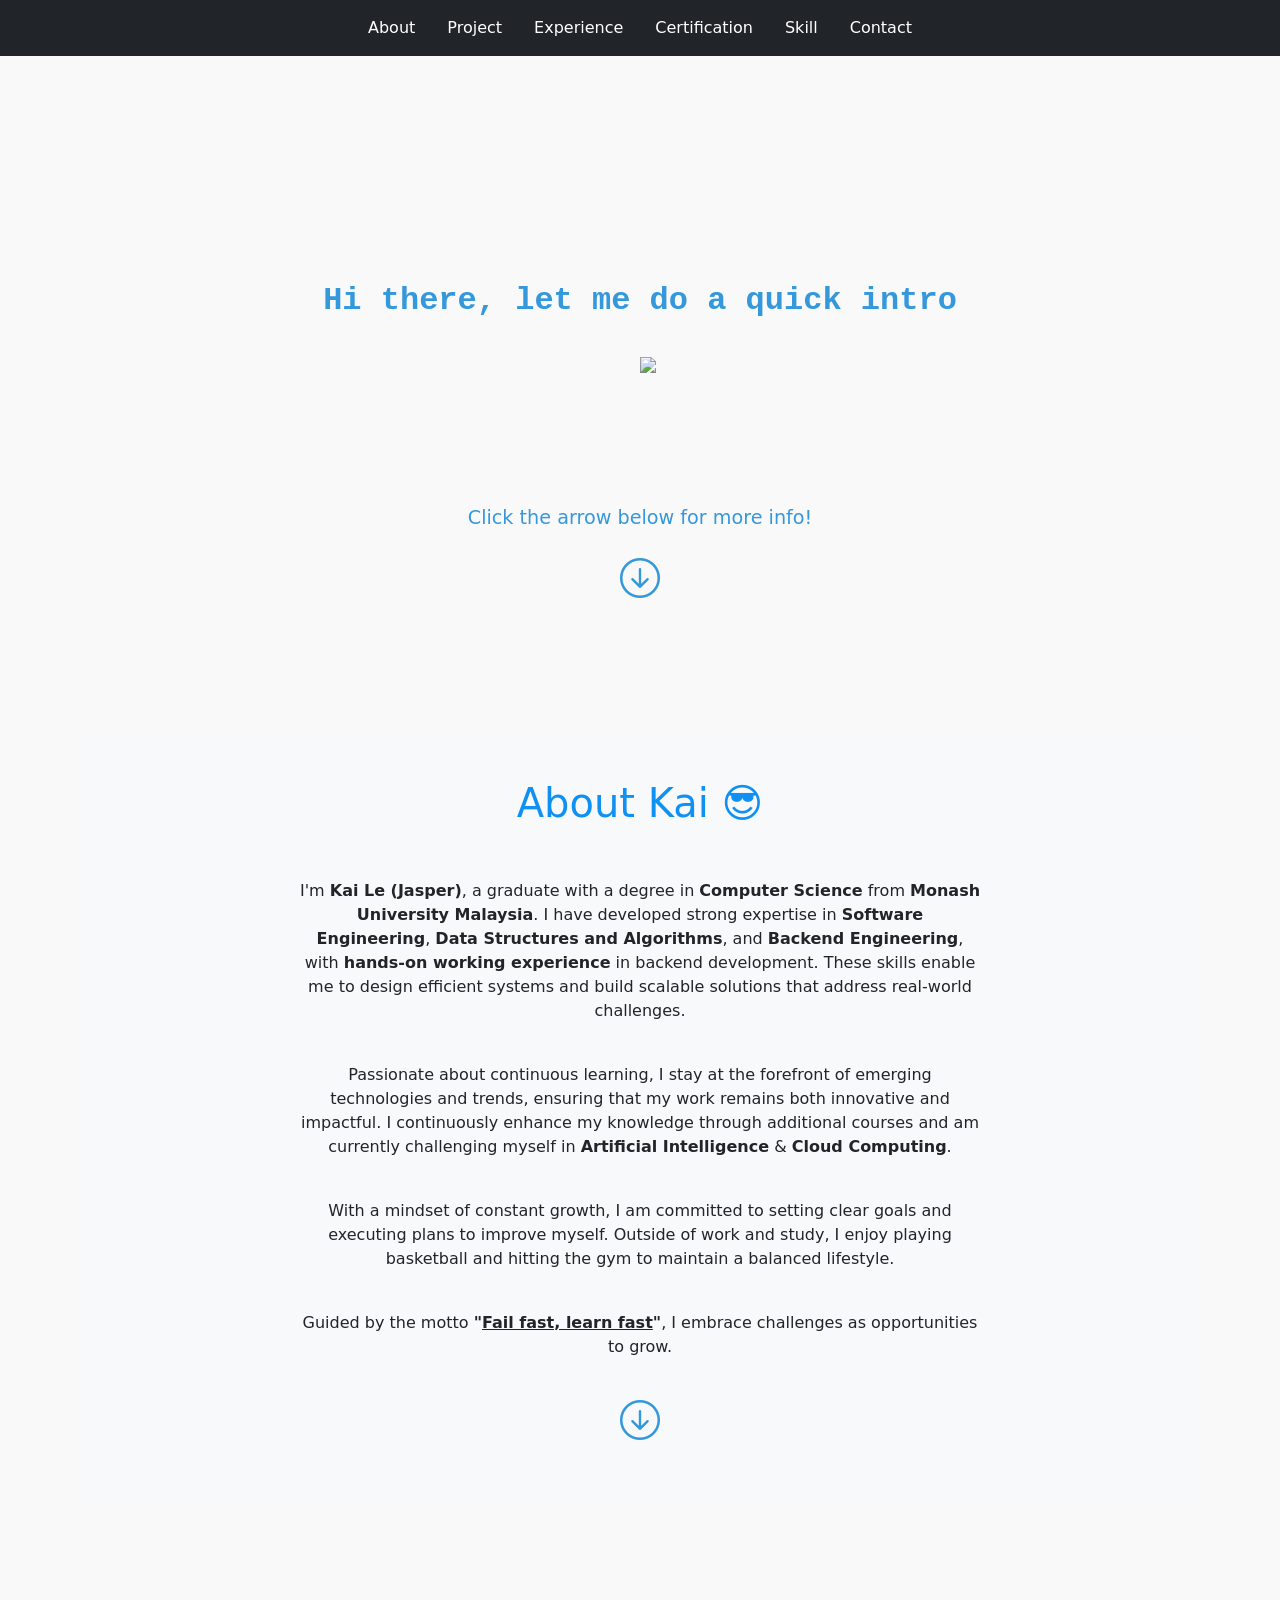
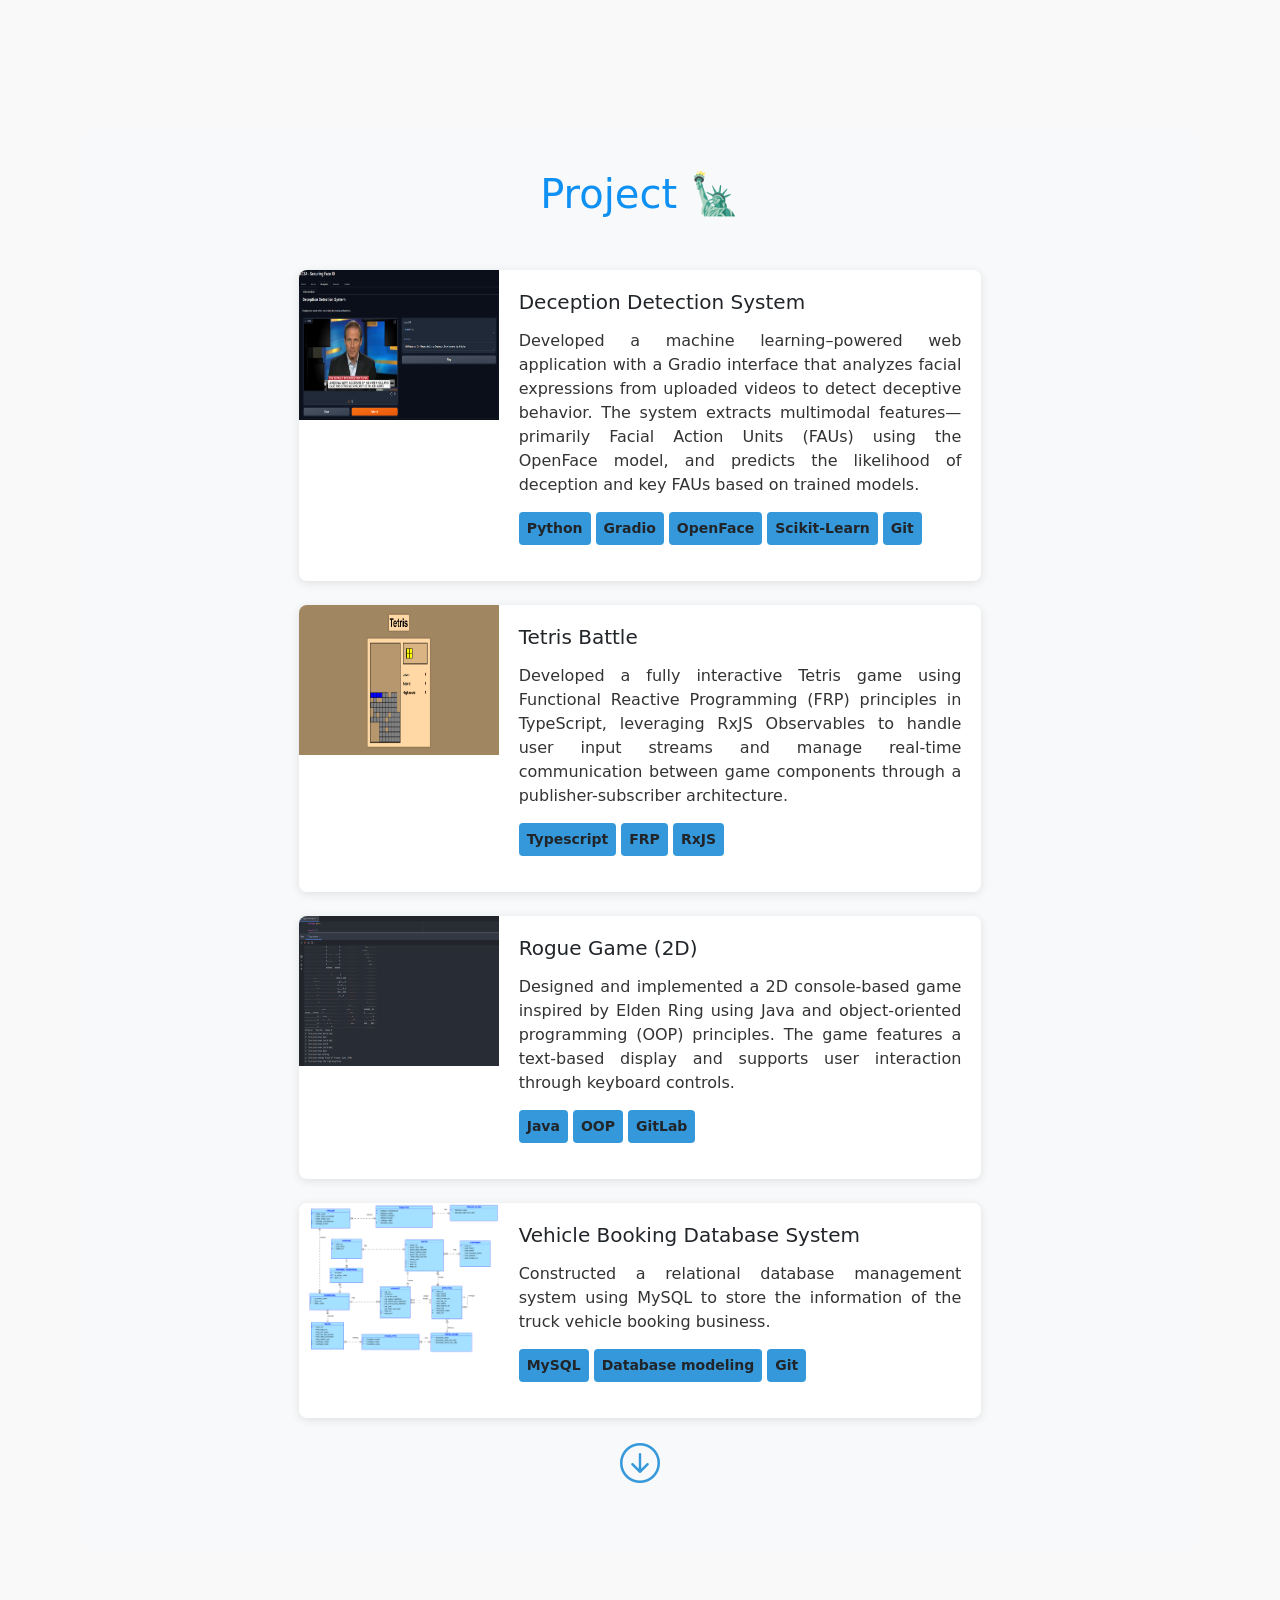
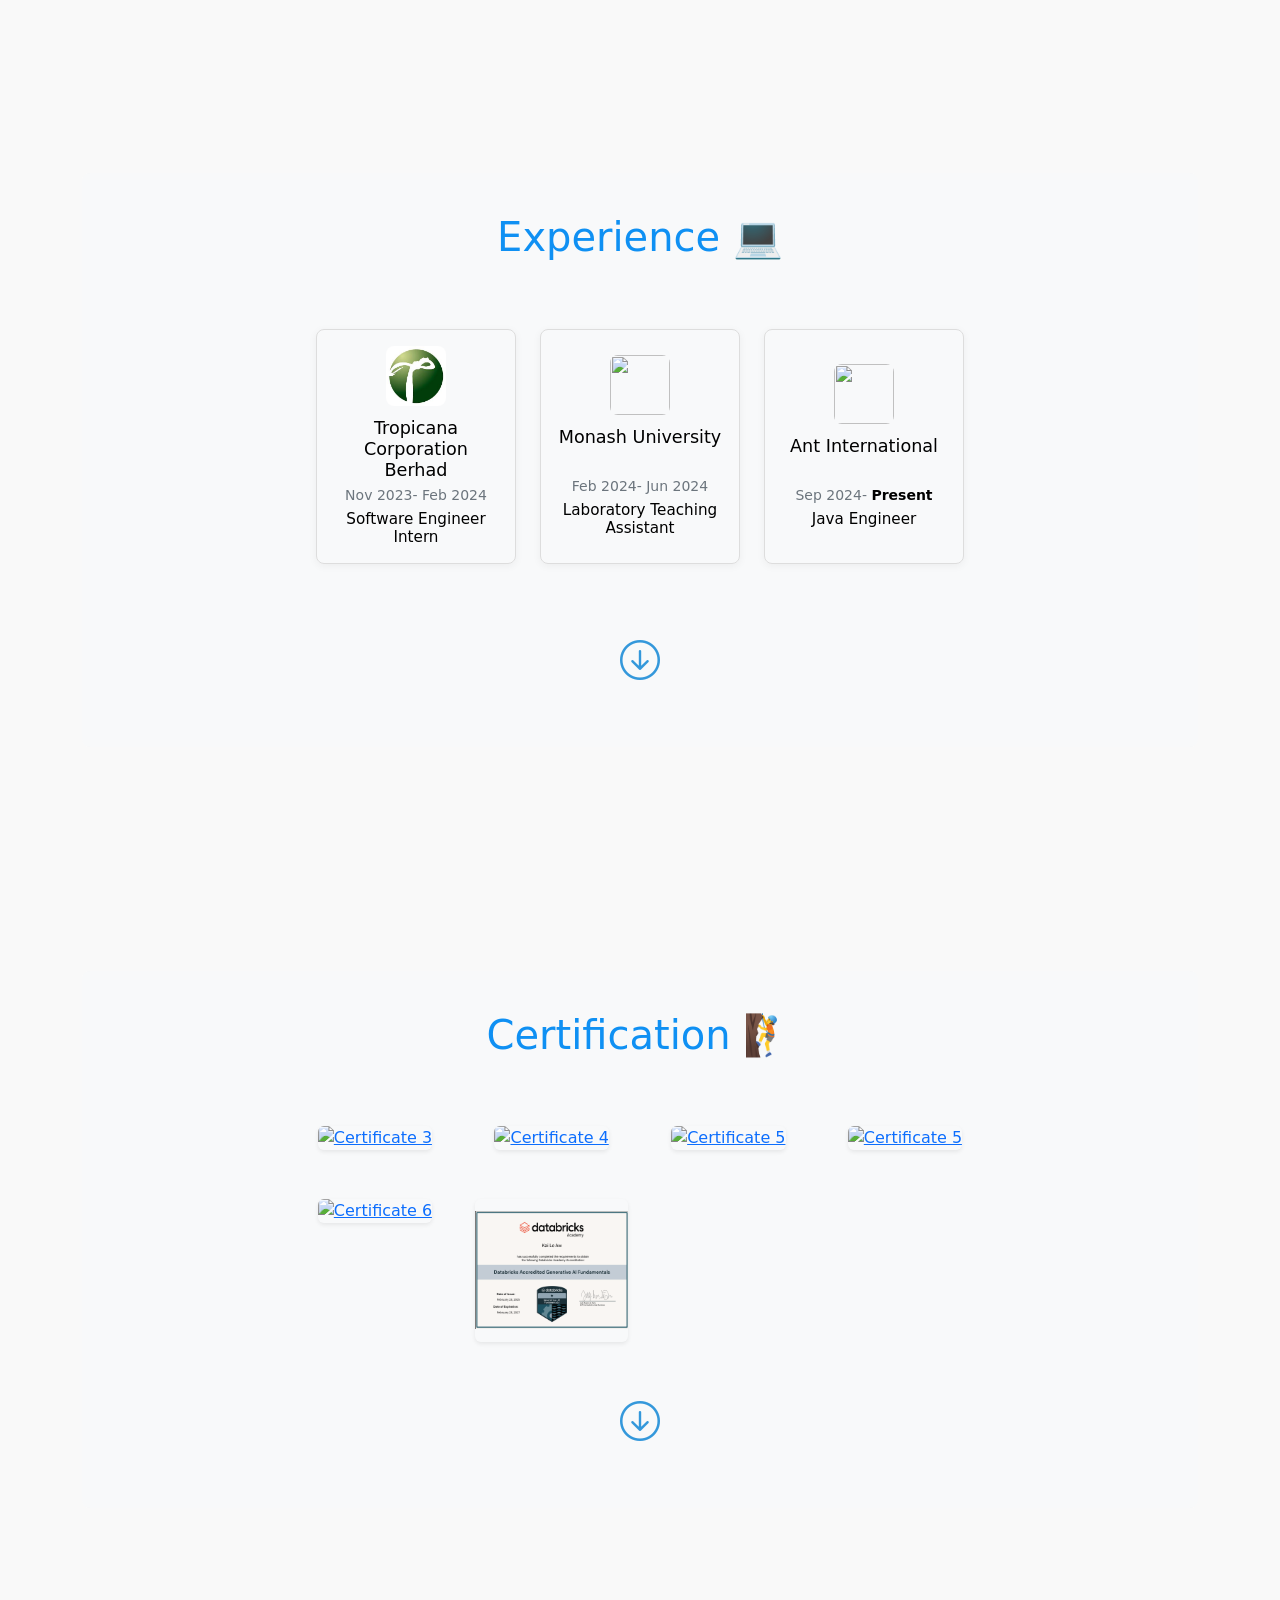
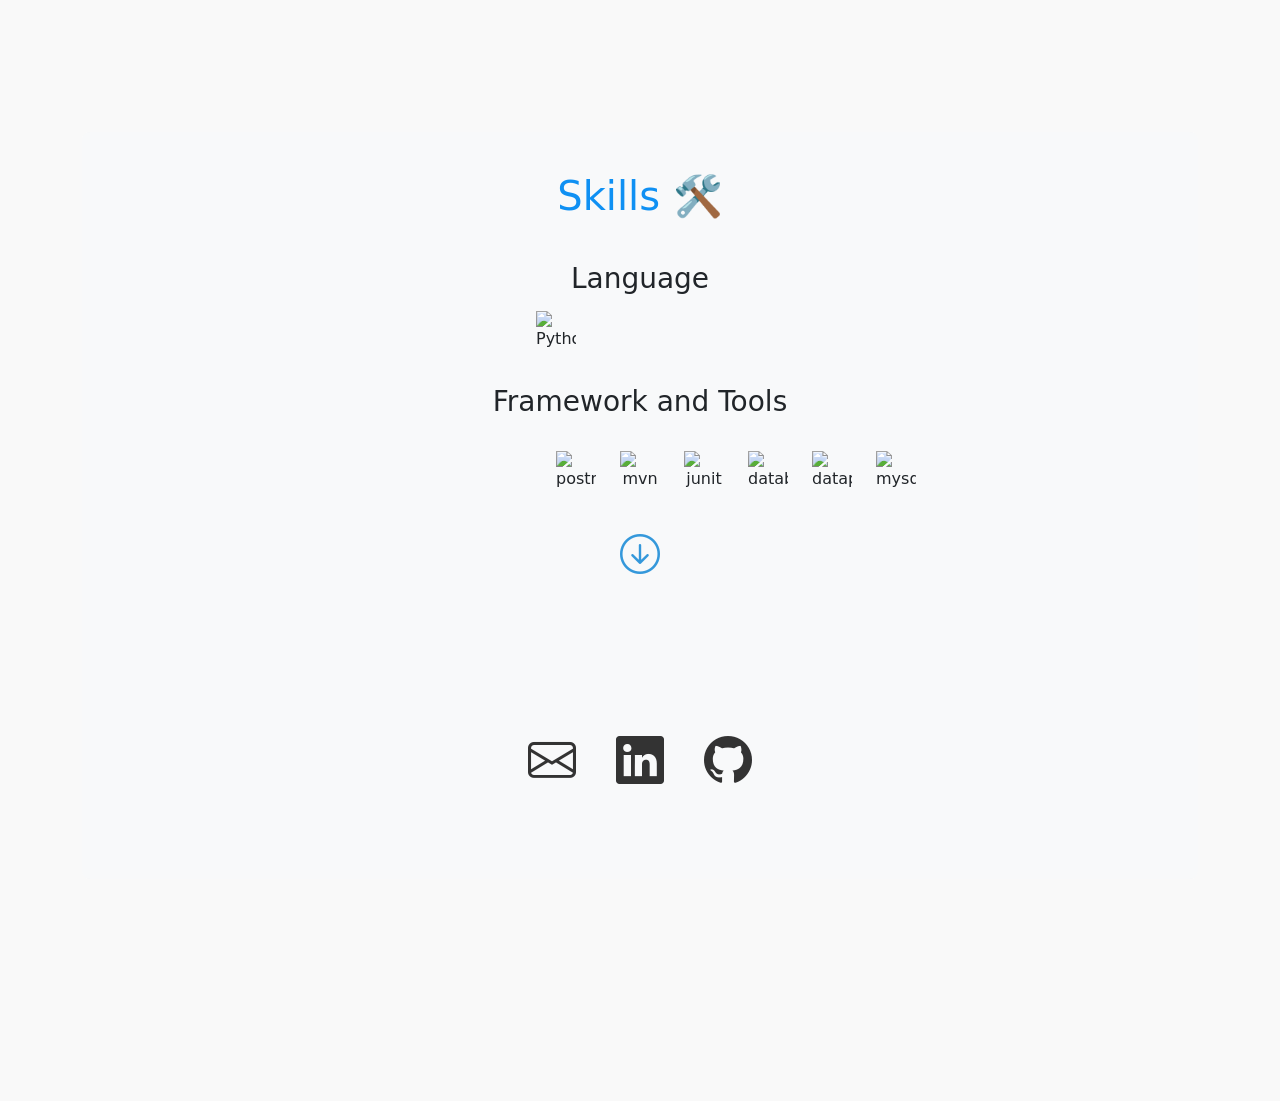
==== index.html @ 638b70dd "Update - align title" ====
<!DOCTYPE html>
<html lang="en">
  <head>
    <meta charset="utf-8" />
    <meta name="viewport" content="width=device-width, initial-scale=1.0">
    <title>kai-le-portfolio</title>
    <link rel="icon" href="favicon.png" type="image/x-icon">
    <link href="https://cdn.jsdelivr.net/npm/bootstrap@5.3.5/dist/css/bootstrap.min.css" rel="stylesheet" 
    integrity="sha384-SgOJa3DmI69IUzQ2PVdRZhwQ+dy64/BUtbMJw1MZ8t5HZApcHrRKUc4W0kG879m7" crossorigin="anonymous"/>
    <link href="styles.css" rel="stylesheet"/>
    <link href="https://cdn.jsdelivr.net/npm/bootstrap-icons/font/bootstrap-icons.css"rel="stylesheet"/>
    <script src="https://cdn.jsdelivr.net/npm/@popperjs/core@2.11.6/dist/umd/popper.min.js"></script>
    <script src="https://cdn.jsdelivr.net/npm/typed.js@2.0.12"></script>
    <script src="https://cdn.jsdelivr.net/npm/bootstrap@5.3.5/dist/js/bootstrap.bundle.min.js"
    integrity="sha384-k6d4wzSIapyDyv1kpU366/PK5hCdSbCRGRCMv+eplOQJWyd1fbcAu9OCUj5zNLiq" crossorigin="anonymous" ></script>
    <link rel="stylesheet" href="https://cdn.jsdelivr.net/gh/devicons/devicon@v2.15.1/devicon.min.css">
  </head>

  <body id="top-page" class="pt-5">
    <nav id="navbar-nav" class="navbar navbar-dark bg-dark fixed-top">
      <div class="container-fluid">
        <ul class="nav mx-auto justify-content-center">
          <li class="nav-item"><a class="nav-link text-white" href="#about-section">About</a></li>
          <li class="nav-item"><a class="nav-link text-white" href="#project-section">Project</a></li>
          <li class="nav-item"><a class="nav-link text-white" href="#work-section">Experience</a></li>
          <li class="nav-item"><a class="nav-link text-white" href="#cert-section">Certification</a></li>
          <li class="nav-item"><a class="nav-link text-white" href="#skill-section">Skill</a></li>
          <li class="nav-item"><a class="nav-link text-white" href="#contact-section">Contact</a></li>
        </ul>
      </div>
    </nav>
  
    <!-- Intro -->
    <div class="starter-spacer-section"></div>
    <div id="intro-section" class="starter-section">
      <div class="container my-3 text-center">
        <!-- appearance text -->
        <h1 style="margin-top: 20%; margin-bottom: 10%;">
          <span class="intro-greeting">Hi there, let me do a quick intro</span><br>
          <div class="mt-3 mb-3"> </div>
          <span class="typed-text"></span>
          <img src="https://64.media.tumblr.com/063cc99cdbe70a6a6ef9932dd2076346/tumblr_ojw9idT5yp1rkfxqwo1_1280.gif" width="40" style="margin-top: 20px; margin-bottom: 20px;" />
        </h1>
        <!-- notice text -->
        <p style="font-size: 1.2rem; color: #3498db;"> Click the arrow below for more info! </p>
        <div class="my-3">
          <a href="#about-section" class="navigator-button"> 
            <i class="bi bi-arrow-down-circle" style="font-size: 40px; color: #3498db;"></i> 
          </a>
        </div>
      <div> 
    </div>
    <div class="starter-spacer-section"></div>

    <!-- About Me -->
    <div id="about-section" class="section">
      <h2 id="about-header" class="section-title-header"> About Kai &#128526 </h2>

      <div class="spacer-section"></div>
      <div class="row justify-content-center">
        <div class="col-md-8 text-center">
          <p>
            I'm <b>Kai Le (Jasper)</b>, a graduate with a degree in <b>Computer Science</b> from <b>Monash University Malaysia</b>. 
            I have developed strong expertise in <b>Software Engineering</b>, <b>Data Structures and Algorithms</b>, 
            and <b>Backend Engineering</b>, with <b>hands-on working experience</b> in backend development. These skills enable me to design efficient systems and build scalable 
            solutions that address real-world challenges.
          </p><br><p>
            Passionate about continuous learning, I stay at the forefront of emerging technologies and trends, ensuring that my work remains both innovative and impactful. 
            I continuously enhance my knowledge through additional courses and am currently challenging myself in <b>Artificial Intelligence</b> & <b>Cloud Computing</b>.
          </p><br><p>
            With a mindset of constant growth, I am committed to setting clear goals and executing plans to improve myself. 
            Outside of work and study, I enjoy playing basketball and hitting the gym to maintain a balanced lifestyle.
          </p><br><p class="text-center">
          Guided by the motto <b>"<u>Fail fast, learn fast</u>"</b>, I embrace challenges as opportunities to grow.
          </p>
        </div>
      </div>
      <div class="my-3">
        <a href="#project-section" class="scroll-to-about">
          <i class="bi bi-arrow-down-circle" style="font-size: 40px; color: #3498db;"></i>
        </a>
      </div>
    </div>
    <div class="spacer-section"></div>

    <!-- Project Section -->
    <div id="project-section" class="section">
      <h2 id="project-header" class="section-title-header">Project &#128509</h2>
      <div class="spacer-section"></div>
        
      <div class="row justify-content-center">
        <div class="col-md-8 text-center">

          <div class="project-card hidden">
            <div class="image-frame">
              <img src="project-image/deception-detection-system-screenshot.png" alt="p01-fyp"/>
            </div>
            <div class="project-info">
              <h2 class="project-title" style="text-align: left;">Deception Detection System</h2>
              <p class="project-description">
                Developed a machine learning–powered web application with a Gradio
                interface that analyzes facial expressions from uploaded videos to
                detect deceptive behavior. The system extracts multimodal
                features—primarily Facial Action Units (FAUs) using the OpenFace
                model, and predicts the likelihood of deception and key FAUs based on trained
                models.
              </p>
              <ul class="skills-used">
                <li>Python</li>
                <li>Gradio</li>
                <li>OpenFace</li>
                <li>Scikit-Learn</li>
                <li>Git</li>
              </ul>
            </div>
          </div>
          <br/>

          <div class="project-card hidden">
            <div class="image-frame">
              <img src="project-image/tetris-game-screenshot.png" alt="p02-tetris"/>
            </div>
            <div class="project-info">
              <h2 class="project-title" style="text-align: left;">Tetris Battle</h2>
              <p class="project-description">
                Developed a fully interactive Tetris game using Functional Reactive
                Programming (FRP) principles in TypeScript, leveraging RxJS
                Observables to handle user input streams and manage real-time
                communication between game components through a publisher-subscriber
                architecture.
              </p>
              <ul class="skills-used">
                <li>Typescript</li>
                <li>FRP</li>
                <li>RxJS</li>
              </ul>
            </div>
          </div>
          <br />

          <div class="project-card hidden">
            <div class="image-frame">
              <img src="project-image/elden-ring-screenshot.png" alt="p03-elden-ring"/>
            </div>
            <div class="project-info">
              <h2 class="project-title" style="text-align: left;">Rogue Game (2D)</h2>
              <p class="project-description">
                Designed and implemented a 2D console-based game inspired by Elden
                Ring using Java and object-oriented programming (OOP) principles. The
                game features a text-based display and supports user interaction
                through keyboard controls.
              </p>
              <ul class="skills-used">
                <li>Java</li>
                <li>OOP</li>
                <li>GitLab</li>
              </ul>
            </div>
          </div>
          <br />

          <div class="project-card hidden">
            <div class="image-frame">
              <img src="project-image/database-logical-diagram.png" alt="p04-db-vehicle"/>
            </div>
            <div class="project-info">
              <h2 class="project-title" style="text-align: left;">Vehicle Booking Database System</h2>
              <p class="project-description">
                Constructed a relational database management system using MySQL to
                store the information of the truck vehicle booking business.
              </p>
              <ul class="skills-used">
                <li>MySQL</li>
                <li>Database modeling</li>
                <li>Git</li>
              </ul>
            </div>
          </div>
          <div id="image-modal" class="modal">
            <span class="modal-close">&times;</span>
            <img class="modal-content" id="modal-img" />
          </div>
        </div>
      </div>
      
      <div class="my-3">
        <a href="#work-section" class="scroll-to-about">
          <i class="bi bi-arrow-down-circle" style="font-size: 40px; color: #3498db;"></i>
        </a>
      </div>
    </div>
    <div class="spacer-section"></div>

    <!-- Work Section -->
    <div id="work-section" class="section">
      <h2 id="work-header" class="section-title-header">Experience &#128187</h2>
      <div class="spacer-section"></div>
      <div class="work-row">

        <div class="work-card">
          <div class="work-container">
            <div class="work-card-icon">
            <img src="[data-uri] ">
            </div>  
            <div class="work-text">
              <h5> Tropicana Corporation Berhad</h5>
              <small>Nov 2023- Feb 2024</small>
              <h6> Software Engineer Intern</h6>
            </div>
          </div>
        </div>

        <div class="work-card">
          <div class="work-container">
              <div class="work-card-icon">
              <img src="https://i.pinimg.com/736x/94/c5/a5/94c5a52dd8a2396ad526b71c3258a707.jpg">
              </div>
              <div class="work-text">
                <h5>Monash University</h5>
                <br>
                <small>Feb 2024- Jun 2024</small>
                <h6>Laboratory Teaching Assistant</h6>
              </div>
          </div>
        </div>

        <div class="work-card active">
          <div class="work-container">
            <div class="work-card-icon">
            <img src="https://media.licdn.com/dms/image/v2/D560BAQHSvXrCerP-Sg/company-logo_200_200/company-logo_200_200/0/1734935169017/ant_international_logo?e=2147483647&v=beta&t=vhNVpVp9-tS80i0FuxDYNWiXbPDMVuQS3aHF0pvHEwA">
            </div>
            <div class="work-text">
              <h5> Ant International</h5>
              <br>
              <small> Sep 2024- <b style="color: black;">Present</b></small>
              <h6> Java Engineer</h6>
            </div>
          </div>
        </div>

      </div>
      <div class="spacer-section"></div>

      <div class="my-3">
        <a href="#cert-section" class="scroll-to-about">
          <i class="bi bi-arrow-down-circle" style="font-size: 40px; color: #3498db;"></i>
        </a>
      </div>
    </div>
    <div class="spacer-section"></div>

    <!-- Cert -->
    <div id="cert-section" class="section">
      <h2 id="cert-header" class="section-title-header">Certification &#129495</h2>
      <div class="row justify-content-center">
        <div class="col-md-8">
        <div class="spacer-section"></div>
          <div class="row text-center">
            <!-- Certificate 1 -->
            <div class="col-md-3 col-sm-6 mb-4">
              <a href="https://www.udemy.com/certificate/UC-d9b0194f-d108-437e-9b4b-8531ac752916/" target="_blank">
              <img src="https://udemy-certificate.s3.amazonaws.com/image/UC-d9b0194f-d108-437e-9b4b-8531ac752916.jpg?v=1740318265000" alt="Certificate 3" class="img-fluid rounded shadow-sm certificate-img">
              </a>
              <!--   <h6 class="mt-2">Software Architecture & Technology of Large-Scale Systems</h6> -->
            </div>
            <!-- Certificate 2 -->
            <div class="col-md-3 col-sm-6 mb-4">
              <a href="https://www.coursera.org/account/accomplishments/verify/KOX2PSXP3URK" target="_blank">
              <img src="https://s3.amazonaws.com/coursera_assets/meta_images/generated/CERTIFICATE_LANDING_PAGE/CERTIFICATE_LANDING_PAGE~VPSG22QX1F5L/CERTIFICATE_LANDING_PAGE~VPSG22QX1F5L.jpeg" alt="Certificate 4" class="img-fluid rounded shadow-sm certificate-img">
              </a>
              <!--   <h6 class="mt-2">Building Scalable Java Microservices with Spring Boot and Spring Cloud</h6> -->
            </div>
            <!-- Certificate 3 -->
            <div class="col-md-3 col-sm-6 mb-4">
              <a href="https://www.coursera.org/account/accomplishments/verify/VPSG22QX1F5L" target="_blank">
              <img src="https://s3.amazonaws.com/coursera_assets/meta_images/generated/CERTIFICATE_LANDING_PAGE/CERTIFICATE_LANDING_PAGE~VPSG22QX1F5L/CERTIFICATE_LANDING_PAGE~VPSG22QX1F5L.jpeg" alt="Certificate 5" class="img-fluid rounded shadow-sm certificate-img">
              </a>
              <!--   <h6 class="mt-2">React Basics</h6> -->
            </div>
            <!-- Certificate 4 -->
            <div class="col-md-3 col-sm-6 mb-4">
              <a href="https://www.credly.com/badges/8b5c1d4d-0840-44b4-9e31-3e36cc609b06/linked_in_profile" target="_blank">
              <img src="https://images.credly.com/size/680x680/images/af8c6b4e-fc31-47c4-8dcb-eb7a2065dc5b/I2CS__1_.png" alt="Certificate 5" class="img-fluid rounded shadow-sm certificate-img">
              </a>
              <!--   <h6 class="mt-2">Introduction to Cybersecurity</h6> -->
            </div>
            <!-- Certificate 5 -->
            <div class="col-md-3 col-sm-6 mb-4">
              <a href="https://www.coursera.org/account/accomplishments/verify/MYH5UMUQ8PBL" target="_blank">
              <img src="https://s3.amazonaws.com/coursera_assets/meta_images/generated/CERTIFICATE_LANDING_PAGE/CERTIFICATE_LANDING_PAGE~MYH5UMUQ8PBL/CERTIFICATE_LANDING_PAGE~MYH5UMUQ8PBL.jpeg" alt="Certificate 6" class="img-fluid rounded shadow-sm certificate-img">
              </a>
              <!--  <h6 class="mt-2">Introduction to Git and GitHub</h6>  -->
            </div>
            <!-- Certificate 6 -->
            <div class="col-md-3 col-sm-6 mb-4">
              <a href="https://credentials.databricks.com/3e6be2cc-abb6-465e-bf5c-72aadd49558a#acc.HNTC1Q57" target="_blank">
              <img src="cert-image/db-genai.png" alt="Certificate 6" class="img-fluid rounded shadow-sm certificate-img">
              </a>
              <!-- <h6 class="mt-2">Databricks Accredited Generative AI Fundamentals</h6> -->
            </div>
          </div>
        </div>
      </div>
      <div class="spacer-section"></div>
      <div class="my-3"><a href="#skill-section" class="scroll-to-about">
        <i class="bi bi-arrow-down-circle" style="font-size: 40px; color: #3498db;"></i></a>
      </div>
    </div>
    <div class="spacer-section"></div>

    <!-- Skill -->
    <div id="skill-section" class="section">
      <h2 id="skill-header" class="section-title-header">Skills &#128736</h2>
      <div class="row justify-content-center">
        <div class="col-md-8 text-center">
          <div class="spacer-section"></div>
            <h3>Language</h3>
            <div class="d-flex flex-wrap justify-content-center gap-4 mt-3">
              <img src="https://cdn.jsdelivr.net/gh/devicons/devicon@latest/icons/python/python-original.svg"
              alt="Python" style="width: 40px; height: 40px;" />
              <i class="devicon-java-plain colored" style="font-size: 40px;"></i>
              <i class="devicon-javascript-plain colored" style="font-size: 40px;"></i>
              <i class="devicon-typescript-plain colored" style="font-size: 40px;"></i>
              <i class="devicon-c-plain colored" style="font-size: 40px;"></i>
              <i class="devicon-html5-plain colored" style="font-size: 40px;"></i>
              <i class="devicon-css3-plain colored" style="font-size: 40px;"></i>
              <i class="devicon-php-plain colored" style="font-size: 40px;"></i>
            </div>
          <div class="spacer-section"></div>
          <h3>Framework and Tools</h3>
          <div class="d-flex flex-wrap justify-content-center gap-4 mt-3">
            <div class="d-flex flex-wrap justify-content-center gap-4 mt-3">
              <i class="devicon-git-plain colored" style="font-size: 40px;"></i>
              <i class="devicon-linux-plain colored" style="font-size: 40px;"></i>
              <i class="devicon-react-original colored" style="font-size: 40px;"></i>
              <i class="devicon-nodejs-plain colored" style="font-size: 40px;"></i>
              <i class="devicon-bootstrap-plain colored" style="font-size: 40px;"></i>
              <i class="devicon-spring-plain colored" style="font-size: 40px;"></i>
              <i class="devicon-laravel-plain colored" style="font-size: 40px;"></i>
              <i class="devicon-apachekafka-original-wordmark colored"style="font-size: 40px;"></i>
              <img src="https://cdn.jsdelivr.net/gh/devicons/devicon@latest/icons/postman/postman-original.svg"alt="postman" style="width: 40px; height: 40px;" />
              <img src="https://cdn.jsdelivr.net/gh/devicons/devicon@latest/icons/maven/maven-plain-wordmark.svg" alt="mvn" style="width: 40px; height: 40px;" />            
              <img src="https://cdn.jsdelivr.net/gh/devicons/devicon@latest/icons/junit/junit-plain-wordmark.svg" alt="junit" style="width: 40px; height: 40px;" />
              <img src="https://encrypted-tbn0.gstatic.com/images?q=tbn:ANd9GcTRk55thBB29oWmkALZ9-rQUxrJw5tBp51KNw&s" alt="databricks" style="width: 40px; height: 40px;" />
              <img src="https://avatars.githubusercontent.com/u/75945790?s=280&v=4" alt="dataphin" style="width: 40px; height: 40px;" />
              <img src="https://cdn.jsdelivr.net/gh/devicons/devicon@latest/icons/mysql/mysql-original-wordmark.svg" alt="mysql" style="width: 40px; height: 40px;" />
          </div>
      </div>
      <div class="spacer-section"></div>
      <div class="my-3"><a href="#contact-section" class="scroll-to-about">
        <i class="bi bi-arrow-down-circle" style="font-size: 40px; color: #3498db;"></i></a>
      </div>
    </div>
    <div class="spacer-section"></div>

    <!-- Contact -->
    <div id="contact-section" class="last-section">
      <h2 id="contact-header" class="section-title-header-contact">
        <span class="contact-text"></span>
      </h2>
      <div class="row justify-content-center">
        <div class="col-md-8 text-center">
          <div class="col-12">
            <ul class="list-unstyled d-flex justify-content-center">
              <li class="d-flex align-items-center mb-3"><a href="mailto:jayaw5508@gmail.com" class="social-icon"><i class="bi bi-envelope"></i></a></li>
              <li class="d-flex align-items-center mb-3"><a href="https://www.linkedin.com/in/kai-le-aw/" class="social-icon"><i class="bi bi-linkedin"></i></a></li>
              <li class="d-flex align-items-center mb-3"><a href="https://github.com/tyoppar01" class="social-icon"><i class="bi bi-github"></i></a></li>
            </ul>
          </div>
        </div>
      </div>
      
    </div>

    <script src="main-script.js"></script>

  </body>
</html>
---- styles.css ----
html {
  scroll-behavior: smooth;
  scroll-padding-top: 80px; /* Adjust this value to fit your navbar height */
}

body {
  background-color: #f9f9f9;
  margin: 0;
  padding: 20px 0 0 0;
  padding-top: 100px; 
}

/** Navigation Bar */
.navbar {
  position: fixed;
  top: 0;
  width: 100%;
  z-index: 1000;
  flex-direction: column;
  text-align: center;
}

.navbar a.nav-link {
  color: #fff;
}

.navbar a.nav-link:hover {
  color: #bbbbbb;
  font-weight: bold;
  font-size: 1.2rem;
}

.navigator-button {
  display: inline-block;
  text-decoration: none;
  color: #3498db;
  transition: transform 1s;
}

/** Typed Text */
.typed-text {
  font-size: 3rem;
  font-weight: bold;
  font-family: monospace;
  color: #3498db;
  background: linear-gradient(90deg, #3498db, #000000);
  -webkit-background-clip: text;
  -webkit-text-fill-color: transparent;
  white-space: nowrap;
  display: inline-block;
  line-height: 1;
  padding-right: 4px;
  animation: blink-caret 0.75s step-end infinite;
  vertical-align: top;
  transition: background 0.5s ease-in-out;
}

/** Introduction */
.intro-greeting {
  color: #3498db;
  font-weight: 600;
  font-size: 2rem;
  font-family: monospace;
}

/** Standard Body */
.section {
  background-color: #f8f9fa;
  border-radius: 8px;
  height: auto;
  padding: 40px;
  margin-bottom: 20%;
}

.section-title {
  font-size: 2.2rem;
  font-weight: bold;
  margin-bottom: 30px;
  color: #2c0b0e;
}

.section-title-header {
  color: #0f90f3;
  font-size: 2.5rem;
  text-align: center;
}

.section-title-header-contact {
  color: #000000;
  font-size: 2.5rem;
  text-align: center;
}

/** Icon (Email, Linkedin, Github) */
.social-icon {
  display: inline-block;
  text-decoration: none;
  padding: 10px;
  border-radius: 50%;
  color: #333;
  font-size: 3rem;
  transition: background-color 0.3s, color 0.3s;
  margin: 0 10px;
}

/** Initial Spacing needs to be larger */
.starter-spacer-section {
  margin-bottom: 130px;
}

/** Spacing */
.spacer-section {
  margin-bottom: 5%;
  margin-top: 5%;
}

/** Cert */
.certificate-img {
  width: 100%;
  height: 100%;
  object-fit: contain;
  border-radius: 15px;
  margin-top: 25px;
}

/* Project */
.project-card {
  display: flex;
  max-width: 900px;
  margin: auto;
  background-color: #fff;
  border-radius: 8px;
  box-shadow: 0 2px 10px rgba(0, 0, 0, 0.1);
  overflow: hidden;
}

.image-frame {
  flex: 1;
  min-width: 100px;
  max-width: 200px;
  min-height: 100px;
  max-height: 150px;
}

.image-frame img {
  width: 100%;
  height: 100%;
}

.slideshow-img {
  width: 100%;
  height: auto;
  border-radius: 6px;
  transition: opacity 0.5s ease;
}

.project-info {
  flex: 2;
  padding: 20px;
}

.project-title {
  margin-top: 0;
  font-size: 20px;
}

.project-description {
  color: #333;
  margin: 15px 0;
  font-size: 1rem;
  text-align: justify;
}

.skills-used {
  list-style: none;
  padding: 0;
  display: flex;
  gap: 5px;
  flex-wrap: wrap;
  font-weight: bold;
}

.skills-used li {
  padding: 6px 8px;
  border-radius: 4px;
  font-size: 14px;
  background: #3498db;
}

.visible {
  opacity: 1;
  transform: translateY(0);
}


/* Work */
.work-row {
  display: flex;
  gap: 24px;
  flex-wrap: wrap;
  justify-content: center;
  padding: 16px;
}

.work-card {
  animation: bounce 2s infinite;
  display: flex;
  flex-direction: column; 
  align-items: center;
  justify-content: center;
  width: 200px;
  padding: 1rem;
  border: 1px solid #ddd;
  border-radius: 8px;
  box-shadow: 0 2px 8px rgba(0, 0, 0, 0.05);
  transition: transform 0.3s;
}

.work-card-icon img {
  width: 60px;
  height: 60px;
  object-fit: contain;
  margin-bottom: 12px;
  border-radius: 8px;
}

.work-text h5 {
  margin: 0;
  font-size: 1.1rem;
  color: #000000;
}

.work-text small {
  color: #6c757d;
  display: block;
  margin: 4px 0;
}

.work-text h6 {
  margin: 0;
  font-size: 0.95rem;
  color: #000000;
}

.work-text-box h2{
    font-weight: 600;
}

.work-text-box small{
    display: inline-block;
    margin-bottom: 15px;
}

/** Mobile View Restriction */
@media (max-width: 768px) {
  .project-card {
    flex-direction: column;
    max-width: 100%;
  }

  .image-frame {
    max-width: 100%;
    max-height: none;
  }

  .navbar-nav {
    flex-wrap: nowrap;
    overflow-x: auto;
    -webkit-overflow-scrolling: touch;
  }

  .navbar-nav .nav-item {
    flex: 0 0 auto;
    padding: 0 10px;
  }
}

/** Work Card Bouncing */
@keyframes bounce {
  0%, 100% {
    transform: translateY(0);
  }
  30% {
    transform: translateY(-10px);
  }
  50% {
    transform: translateY(0);
  }
  70% {
    transform: translateY(-5px);
  }
}
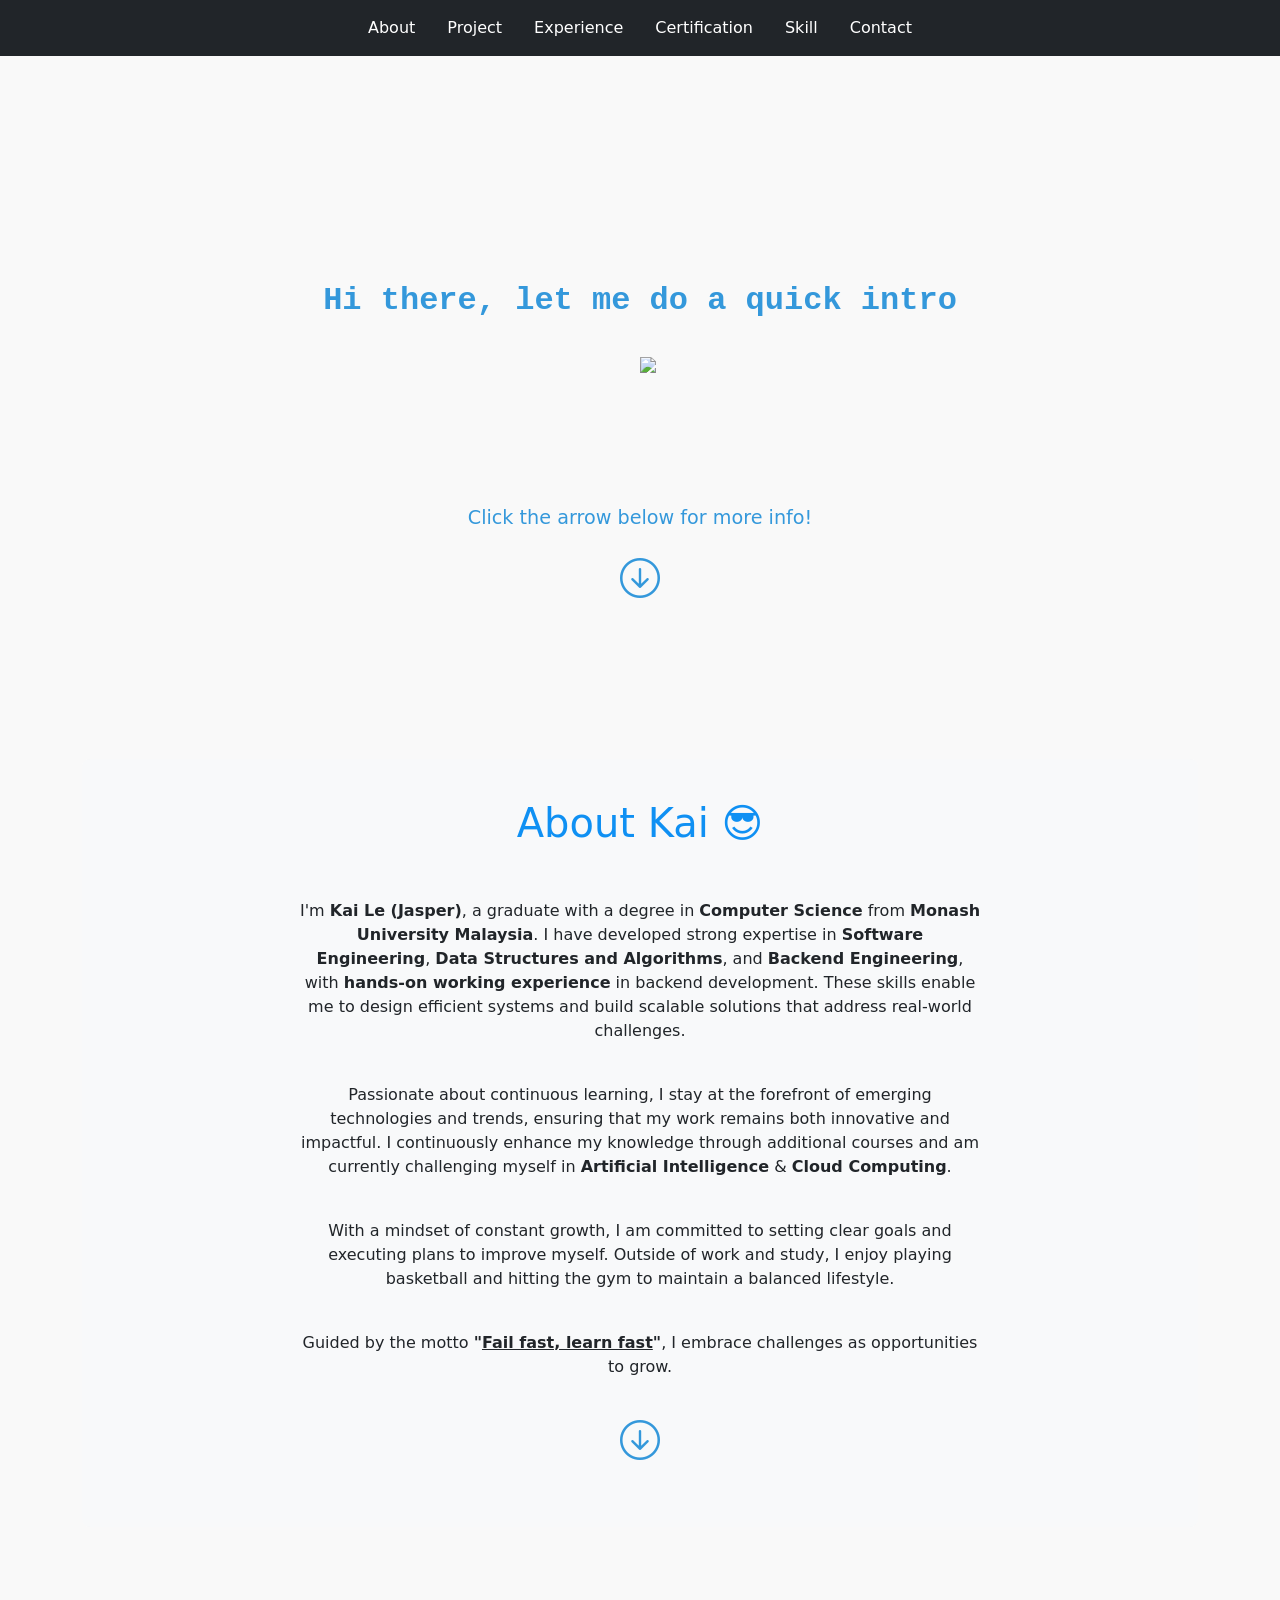
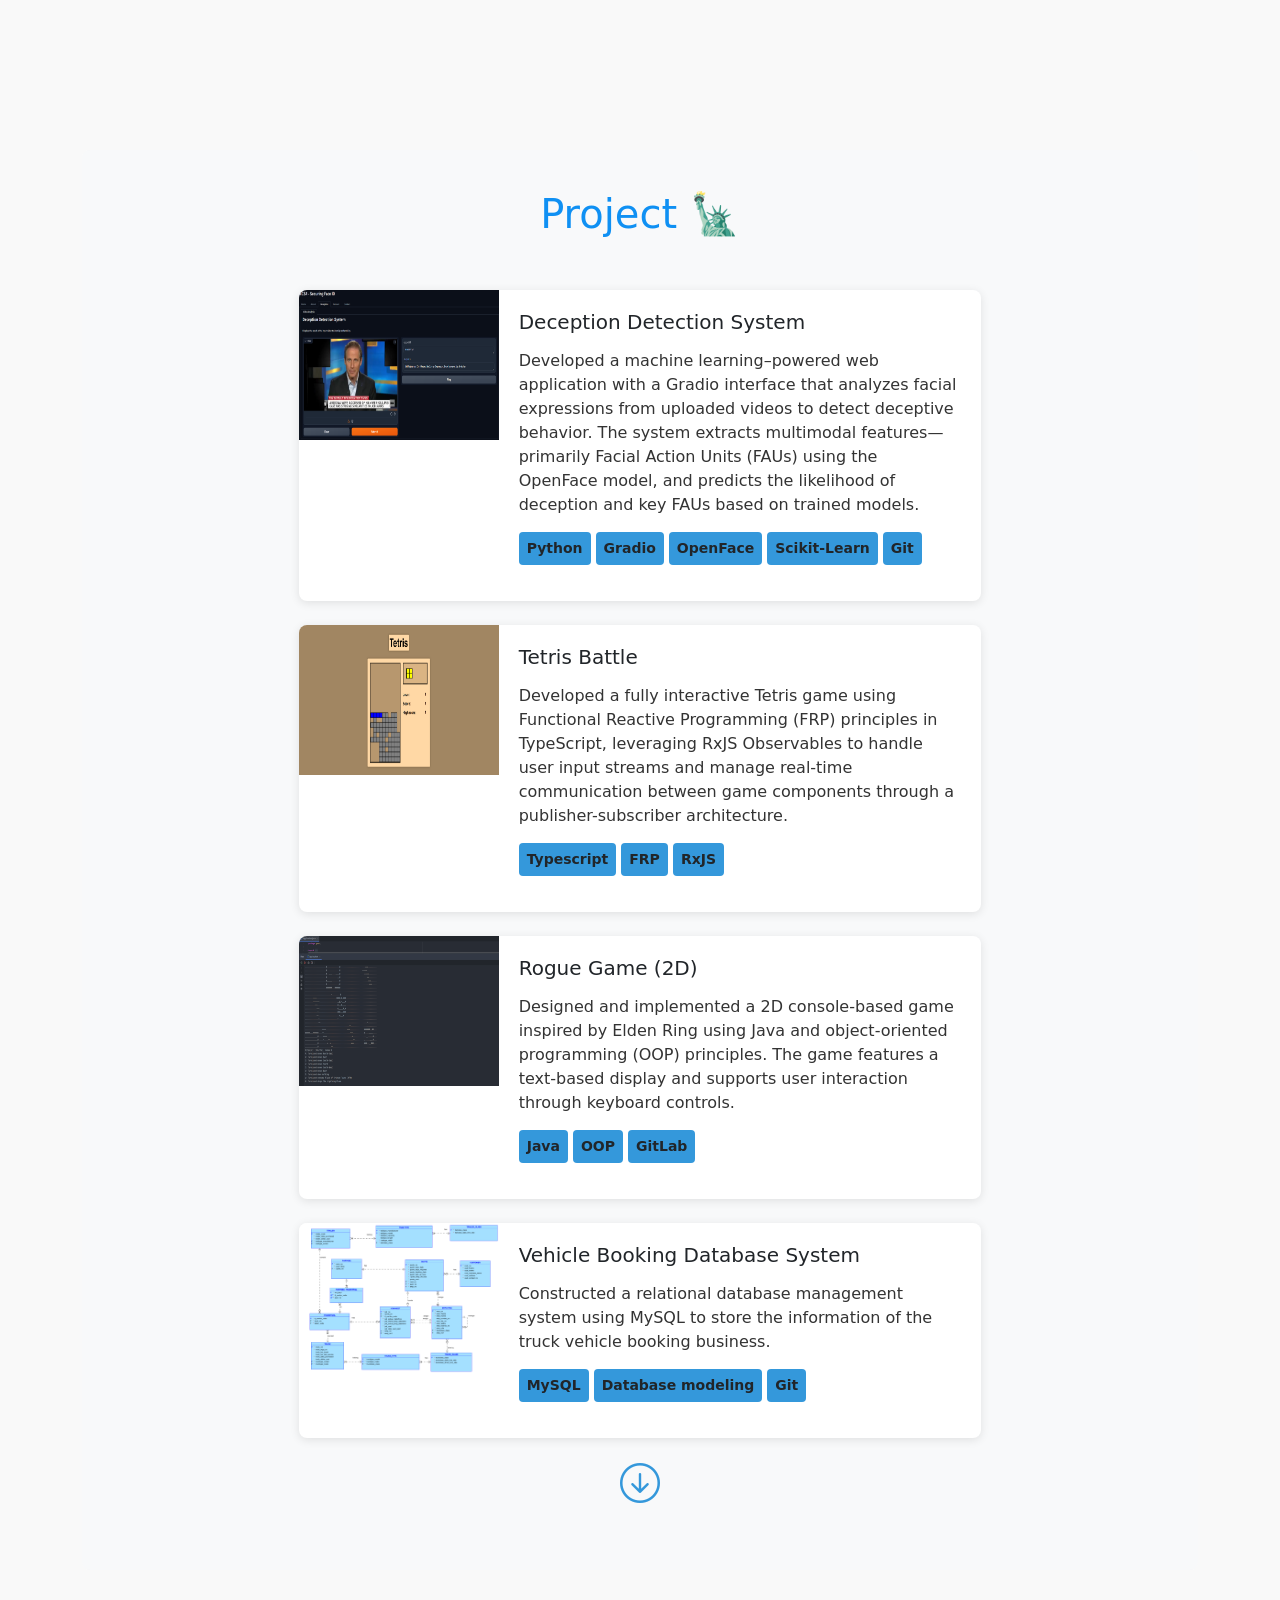
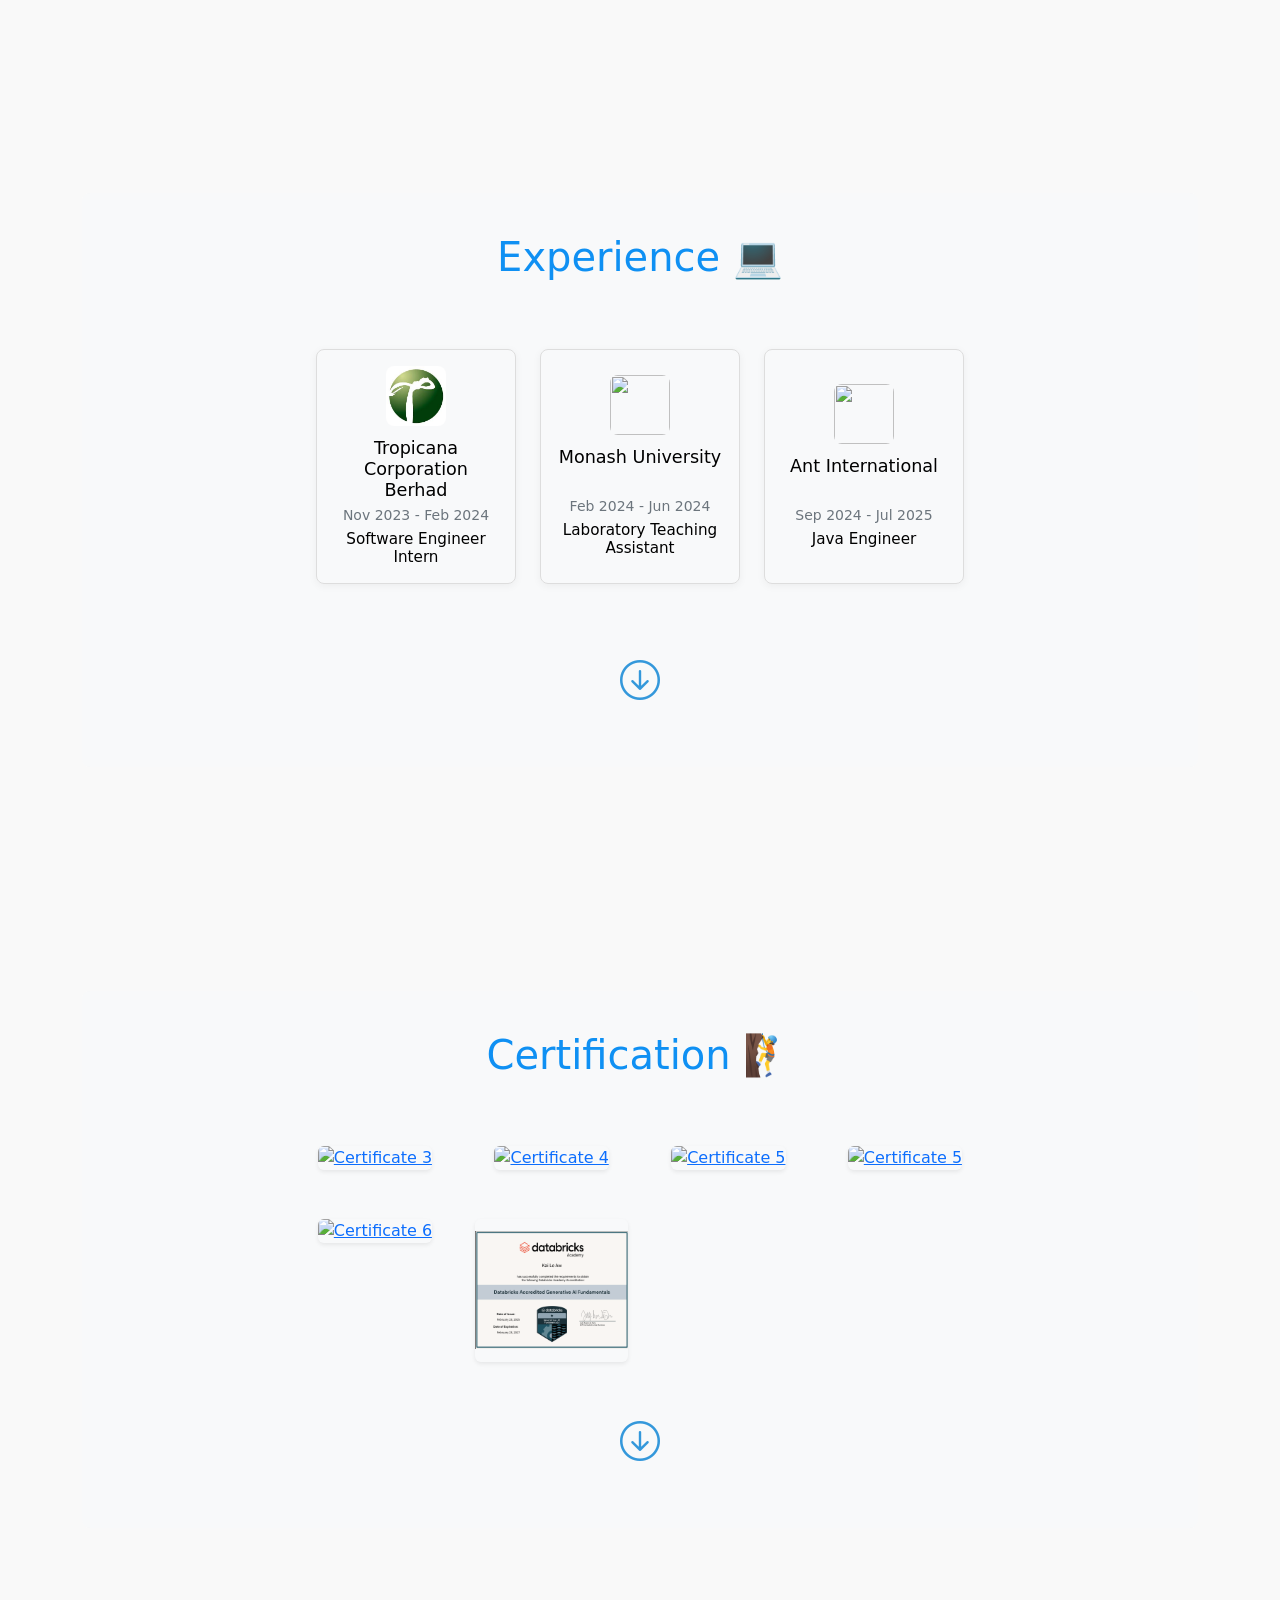
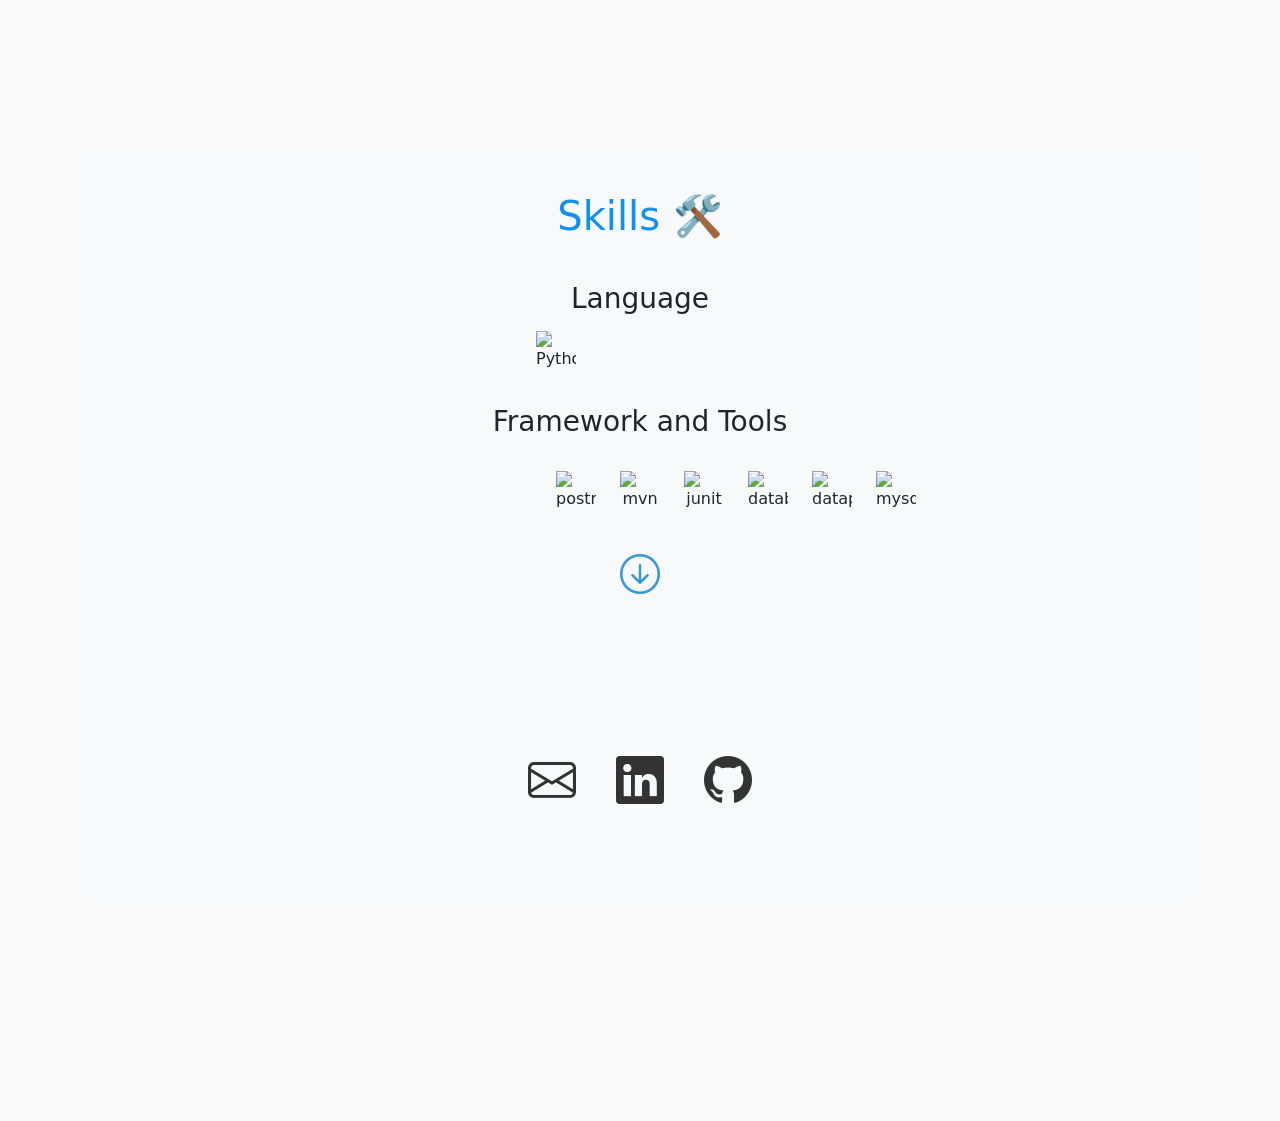
==== commit 0b90eab2: "Update - update timeline" ====
--- a/index.html
+++ b/index.html
@@ -204,7 +204,7 @@
             </div>  
             <div class="work-text">
               <h5> Tropicana Corporation Berhad</h5>
-              <small>Nov 2023- Feb 2024</small>
+              <small>Nov 2023 - Feb 2024</small>
               <h6> Software Engineer Intern</h6>
             </div>
           </div>
@@ -218,7 +218,7 @@
               <div class="work-text">
                 <h5>Monash University</h5>
                 <br>
-                <small>Feb 2024- Jun 2024</small>
+                <small>Feb 2024 - Jun 2024</small>
                 <h6>Laboratory Teaching Assistant</h6>
               </div>
           </div>
@@ -232,7 +232,8 @@
             <div class="work-text">
               <h5> Ant International</h5>
               <br>
-              <small> Sep 2024- <b style="color: black;">Present</b></small>
+              <!-- <small> Sep 2024- <b style="color: black;">Present</b></small> -->
+               <small> Sep 2024 - Jul 2025</small>
               <h6> Java Engineer</h6>
             </div>
           </div>
@@ -369,10 +370,8 @@
           </div>
         </div>
       </div>
-      
     </div>
 
     <script src="main-script.js"></script>
-
   </body>
 </html>
--- a/styles.css
+++ b/styles.css
@@ -105,7 +105,7 @@
 
 /** Initial Spacing needs to be larger */
 .starter-spacer-section {
-  margin-bottom: 130px;
+  margin-bottom: 150px;
 }
 
 /** Spacing */
@@ -168,7 +168,7 @@
   color: #333;
   margin: 15px 0;
   font-size: 1rem;
-  text-align: justify;
+  text-align: left;
 }
 
 .skills-used {
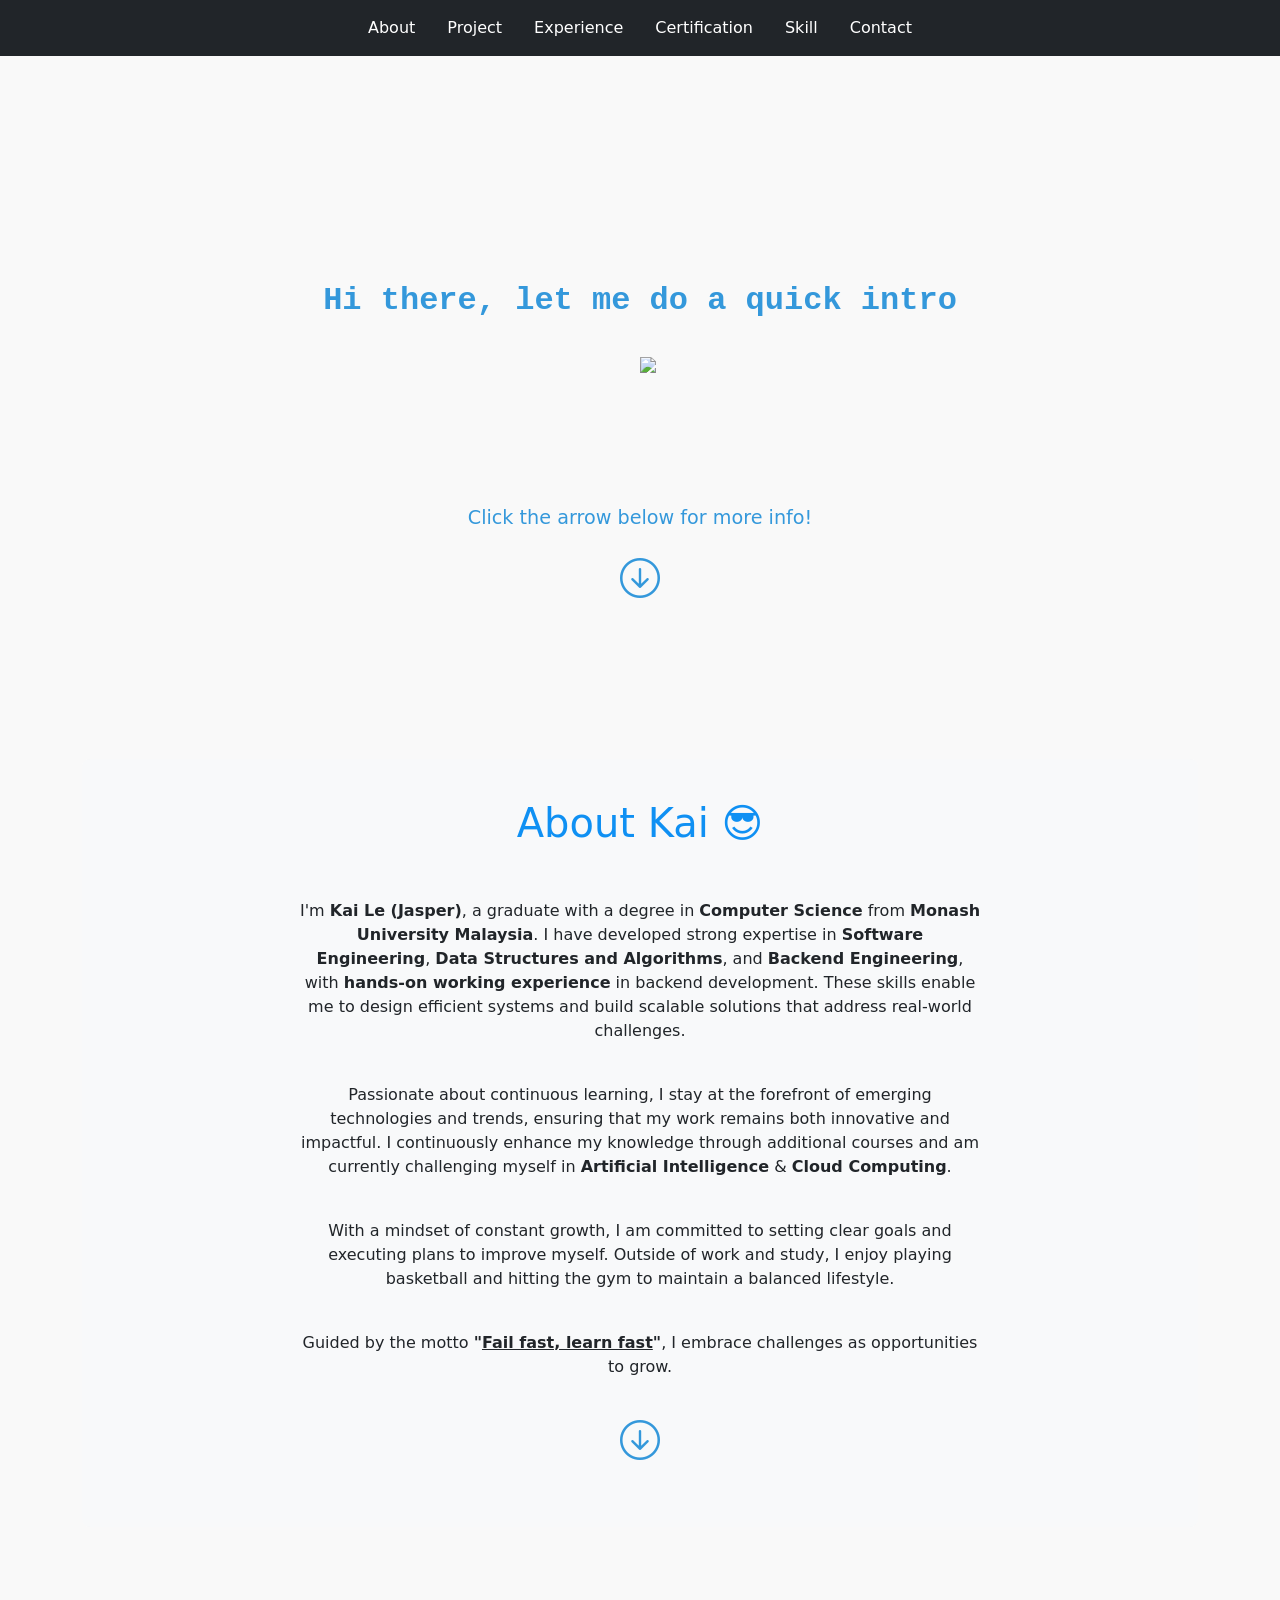
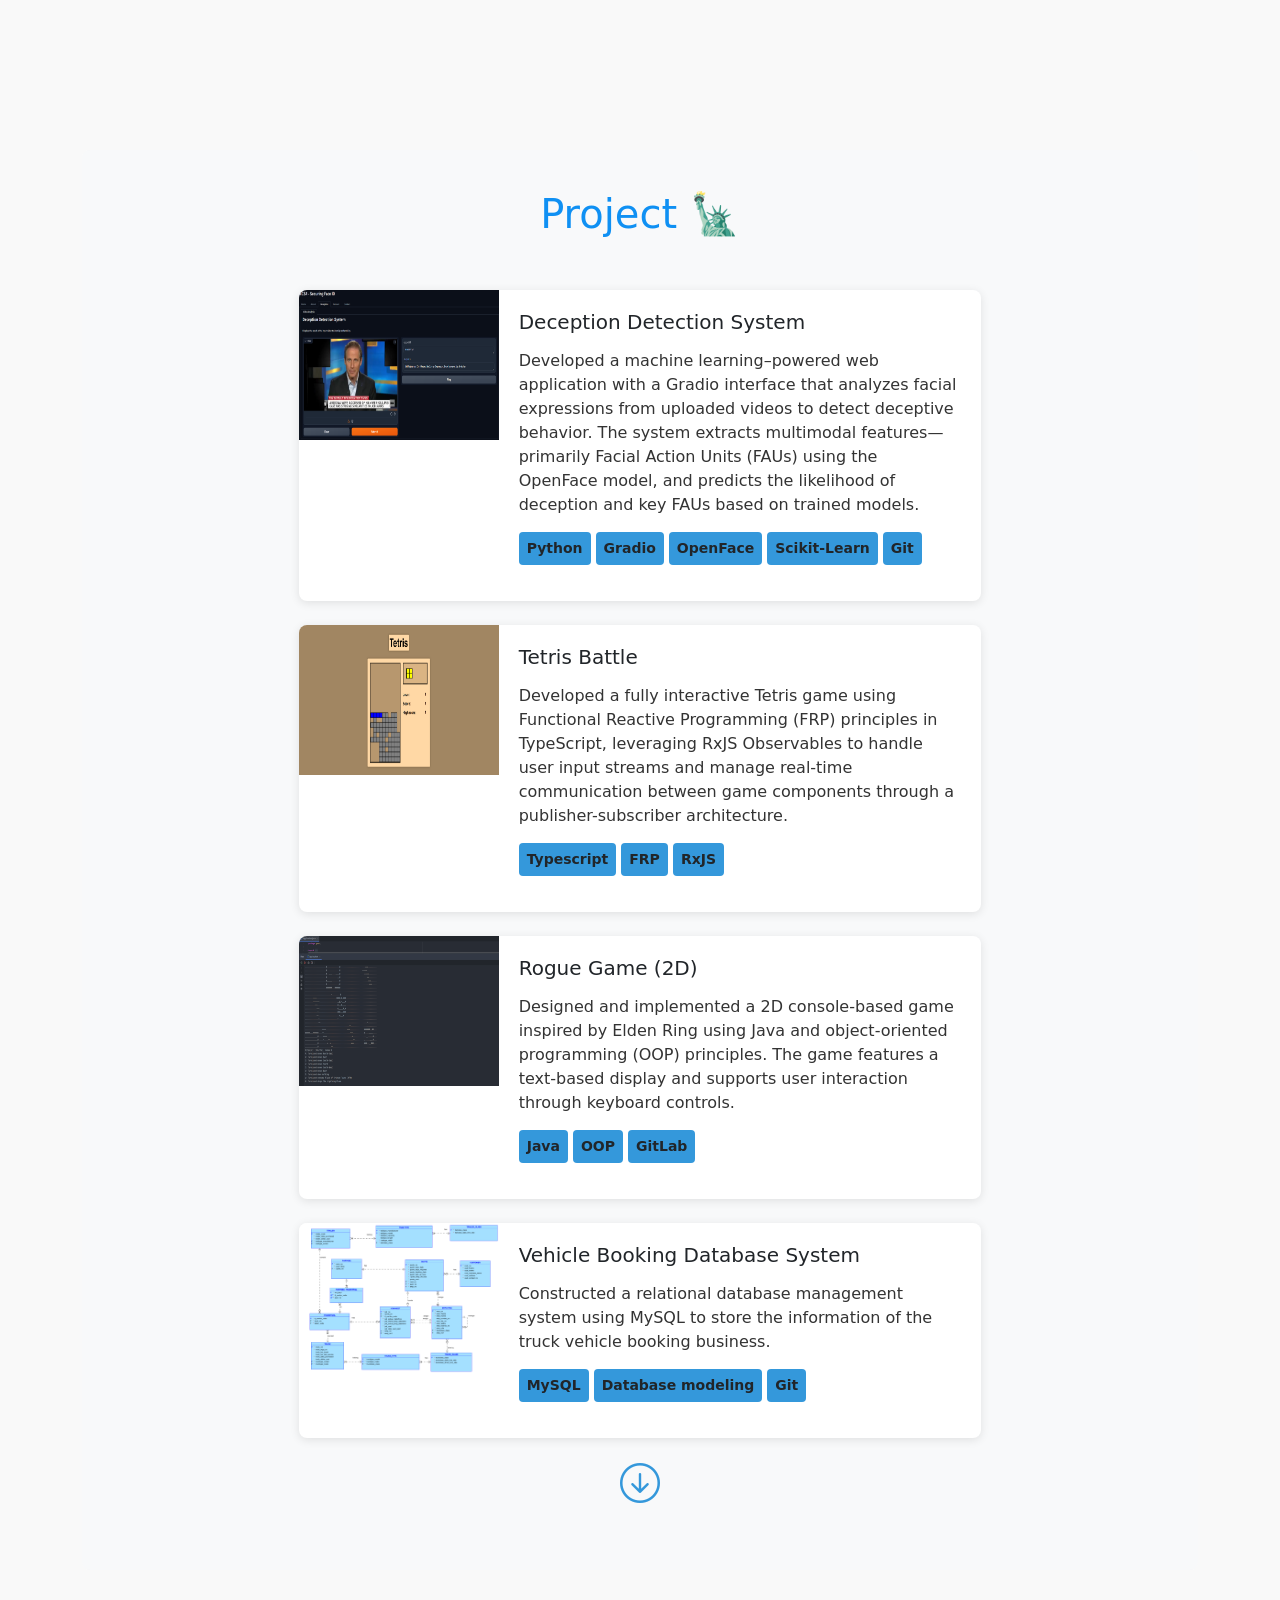
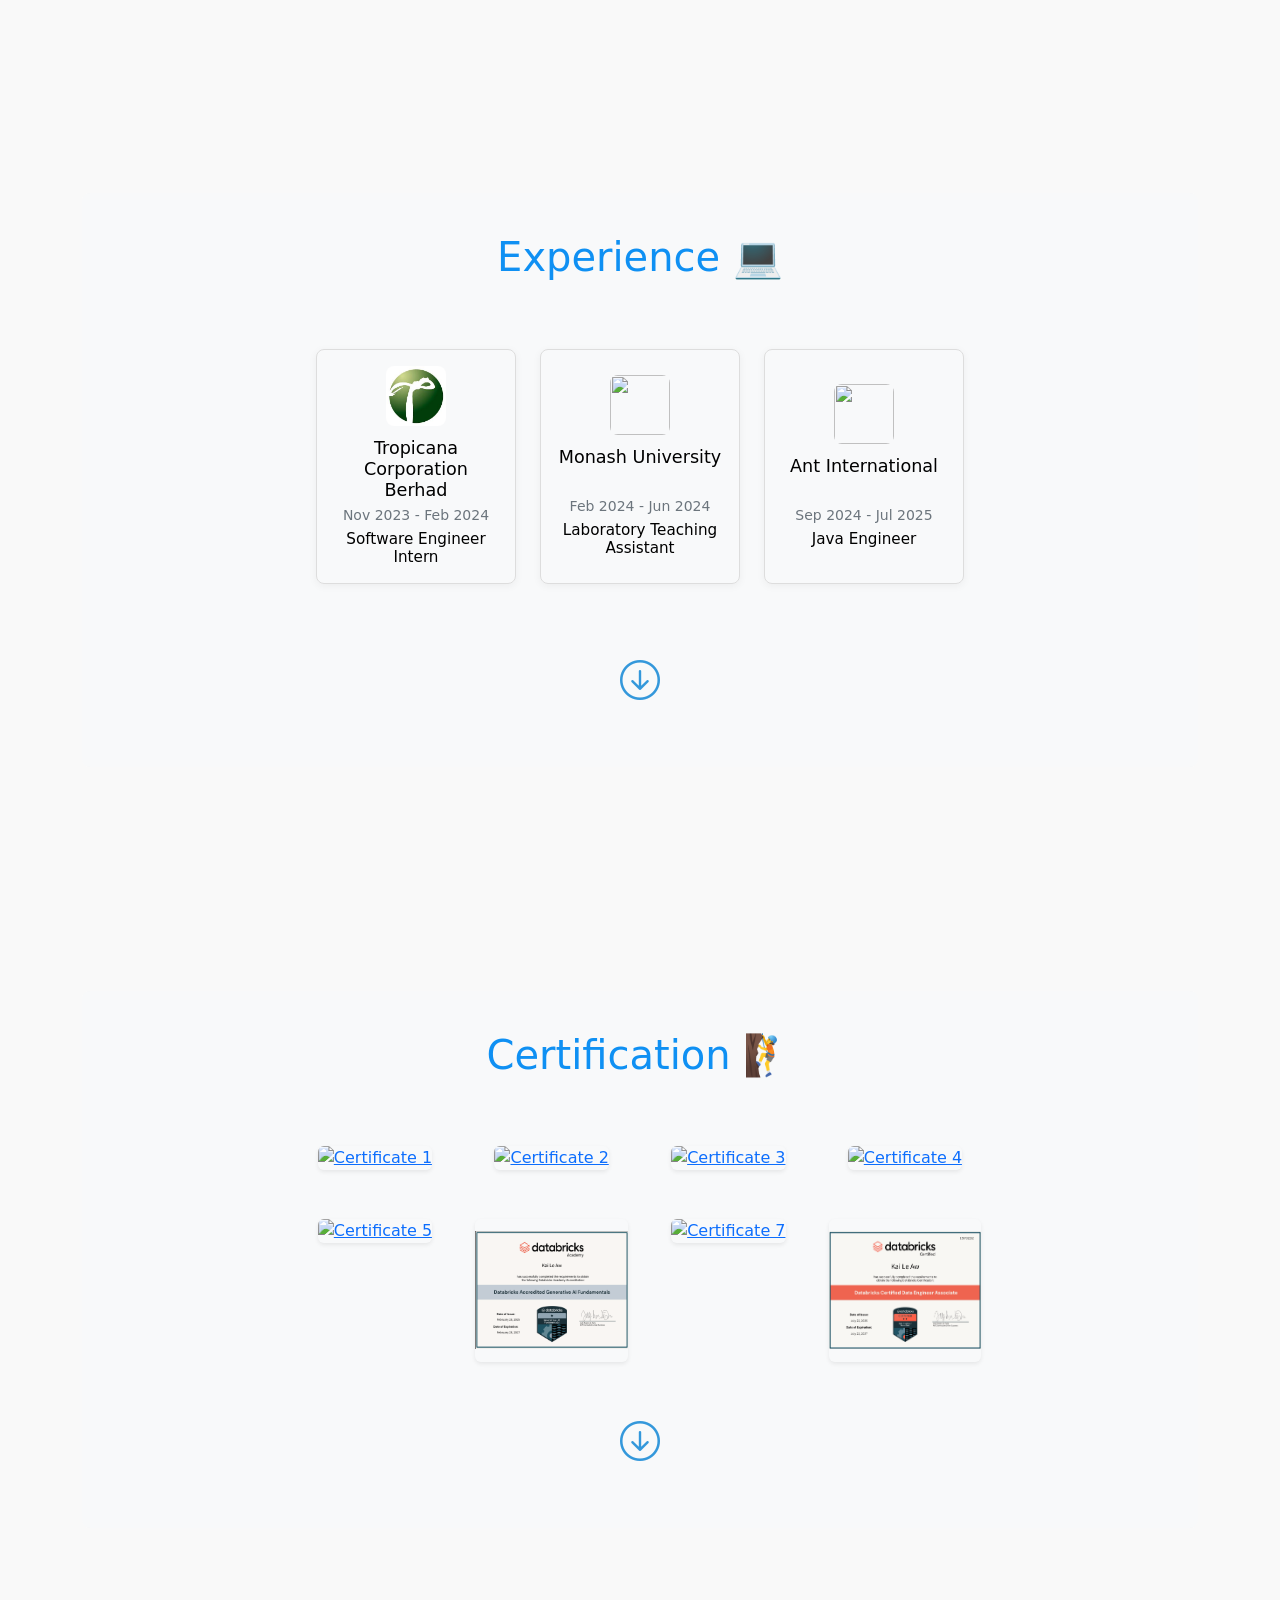
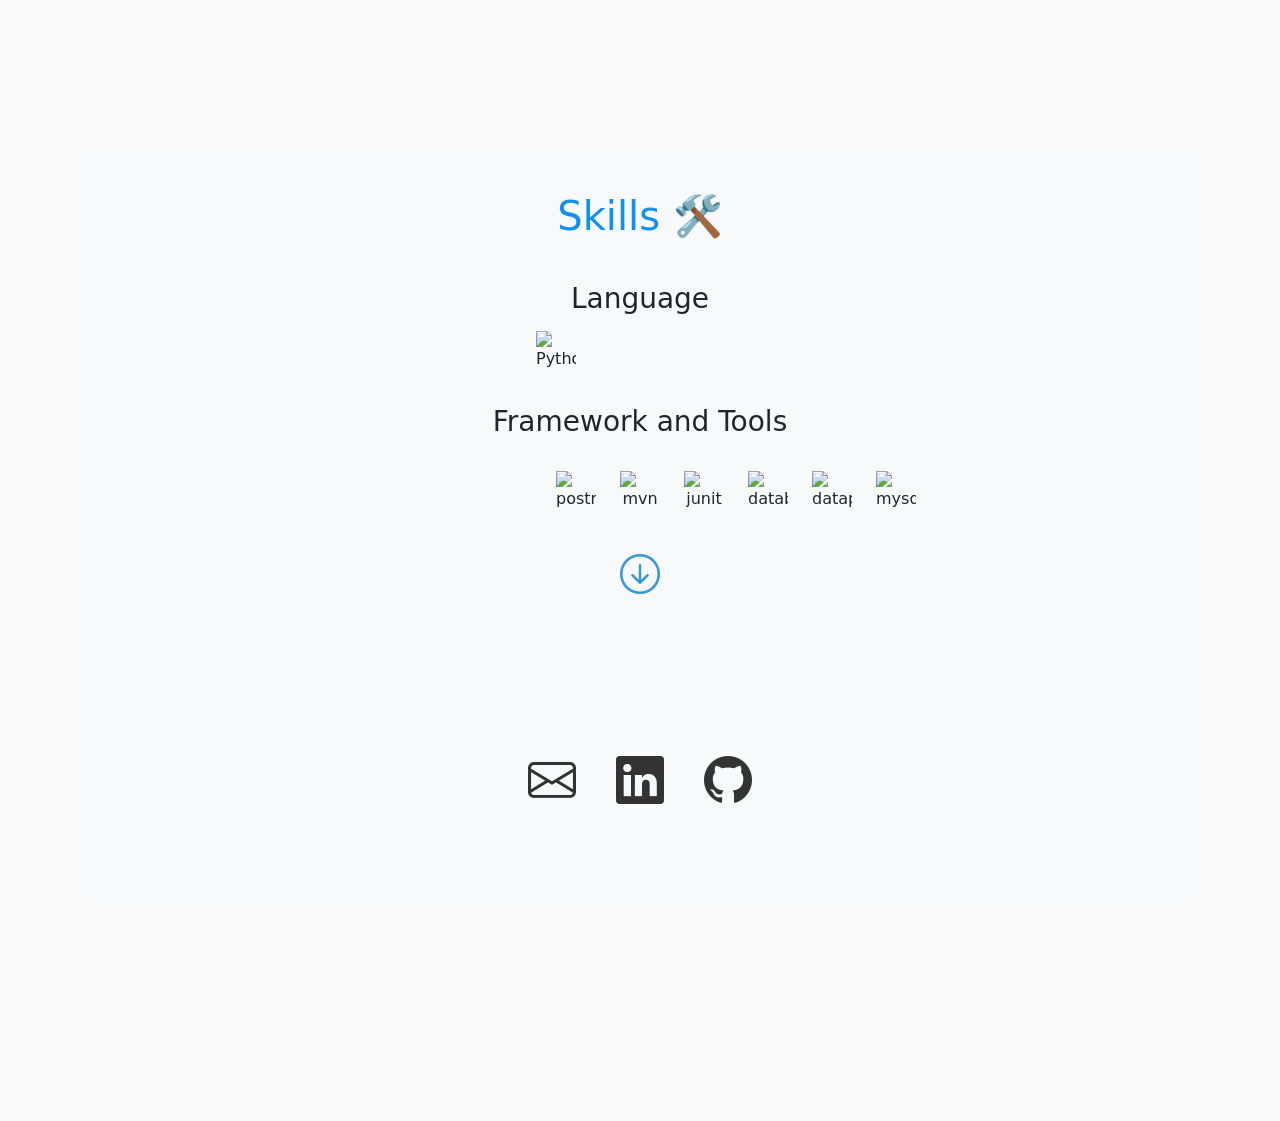
==== commit 2a9e16b3: "Update - add new cert images" ====
--- a/index.html
+++ b/index.html
@@ -260,35 +260,40 @@
             <!-- Certificate 1 -->
             <div class="col-md-3 col-sm-6 mb-4">
               <a href="https://www.udemy.com/certificate/UC-d9b0194f-d108-437e-9b4b-8531ac752916/" target="_blank">
-              <img src="https://udemy-certificate.s3.amazonaws.com/image/UC-d9b0194f-d108-437e-9b4b-8531ac752916.jpg?v=1740318265000" alt="Certificate 3" class="img-fluid rounded shadow-sm certificate-img">
+              <img src="https://udemy-certificate.s3.amazonaws.com/image/UC-d9b0194f-d108-437e-9b4b-8531ac752916.jpg?v=1740318265000" 
+              alt="Certificate 1" class="img-fluid rounded shadow-sm certificate-img">
               </a>
               <!--   <h6 class="mt-2">Software Architecture & Technology of Large-Scale Systems</h6> -->
             </div>
             <!-- Certificate 2 -->
             <div class="col-md-3 col-sm-6 mb-4">
               <a href="https://www.coursera.org/account/accomplishments/verify/KOX2PSXP3URK" target="_blank">
-              <img src="https://s3.amazonaws.com/coursera_assets/meta_images/generated/CERTIFICATE_LANDING_PAGE/CERTIFICATE_LANDING_PAGE~VPSG22QX1F5L/CERTIFICATE_LANDING_PAGE~VPSG22QX1F5L.jpeg" alt="Certificate 4" class="img-fluid rounded shadow-sm certificate-img">
+              <img src="https://s3.amazonaws.com/coursera_assets/meta_images/generated/CERTIFICATE_LANDING_PAGE/CERTIFICATE_LANDING_PAGE~VPSG22QX1F5L/CERTIFICATE_LANDING_PAGE~VPSG22QX1F5L.jpeg" 
+              alt="Certificate 2" class="img-fluid rounded shadow-sm certificate-img">
               </a>
               <!--   <h6 class="mt-2">Building Scalable Java Microservices with Spring Boot and Spring Cloud</h6> -->
             </div>
             <!-- Certificate 3 -->
             <div class="col-md-3 col-sm-6 mb-4">
               <a href="https://www.coursera.org/account/accomplishments/verify/VPSG22QX1F5L" target="_blank">
-              <img src="https://s3.amazonaws.com/coursera_assets/meta_images/generated/CERTIFICATE_LANDING_PAGE/CERTIFICATE_LANDING_PAGE~VPSG22QX1F5L/CERTIFICATE_LANDING_PAGE~VPSG22QX1F5L.jpeg" alt="Certificate 5" class="img-fluid rounded shadow-sm certificate-img">
+              <img src="https://s3.amazonaws.com/coursera_assets/meta_images/generated/CERTIFICATE_LANDING_PAGE/CERTIFICATE_LANDING_PAGE~VPSG22QX1F5L/CERTIFICATE_LANDING_PAGE~VPSG22QX1F5L.jpeg" 
+              alt="Certificate 3" class="img-fluid rounded shadow-sm certificate-img">
               </a>
               <!--   <h6 class="mt-2">React Basics</h6> -->
             </div>
             <!-- Certificate 4 -->
             <div class="col-md-3 col-sm-6 mb-4">
               <a href="https://www.credly.com/badges/8b5c1d4d-0840-44b4-9e31-3e36cc609b06/linked_in_profile" target="_blank">
-              <img src="https://images.credly.com/size/680x680/images/af8c6b4e-fc31-47c4-8dcb-eb7a2065dc5b/I2CS__1_.png" alt="Certificate 5" class="img-fluid rounded shadow-sm certificate-img">
+              <img src="https://images.credly.com/size/680x680/images/af8c6b4e-fc31-47c4-8dcb-eb7a2065dc5b/I2CS__1_.png" 
+              alt="Certificate 4" class="img-fluid rounded shadow-sm certificate-img">
               </a>
               <!--   <h6 class="mt-2">Introduction to Cybersecurity</h6> -->
             </div>
             <!-- Certificate 5 -->
             <div class="col-md-3 col-sm-6 mb-4">
               <a href="https://www.coursera.org/account/accomplishments/verify/MYH5UMUQ8PBL" target="_blank">
-              <img src="https://s3.amazonaws.com/coursera_assets/meta_images/generated/CERTIFICATE_LANDING_PAGE/CERTIFICATE_LANDING_PAGE~MYH5UMUQ8PBL/CERTIFICATE_LANDING_PAGE~MYH5UMUQ8PBL.jpeg" alt="Certificate 6" class="img-fluid rounded shadow-sm certificate-img">
+              <img src="https://s3.amazonaws.com/coursera_assets/meta_images/generated/CERTIFICATE_LANDING_PAGE/CERTIFICATE_LANDING_PAGE~MYH5UMUQ8PBL/CERTIFICATE_LANDING_PAGE~MYH5UMUQ8PBL.jpeg" 
+              alt="Certificate 5" class="img-fluid rounded shadow-sm certificate-img">
               </a>
               <!--  <h6 class="mt-2">Introduction to Git and GitHub</h6>  -->
             </div>
@@ -298,6 +303,20 @@
               <img src="cert-image/db-genai.png" alt="Certificate 6" class="img-fluid rounded shadow-sm certificate-img">
               </a>
               <!-- <h6 class="mt-2">Databricks Accredited Generative AI Fundamentals</h6> -->
+            </div>
+            <!-- Certificate 7 -->
+            <div class="col-md-3 col-sm-6 mb-4">
+              <a href="https://cdn-uploads.huggingface.co/production/uploads/noauth/r5qCDgqrE1C96SPwtEHX_.webp" target="_blank">
+              <img src="https://cdn-uploads.huggingface.co/production/uploads/noauth/r5qCDgqrE1C96SPwtEHX_.webp" 
+              alt="Certificate 7" class="img-fluid rounded shadow-sm certificate-img">
+              </a>
+            </div>
+            <!-- Certificate 8 -->
+            <div class="col-md-3 col-sm-6 mb-4">
+              <a href="https://www.credential.net/6001049a-7d3b-4790-88e7-599e84bbebf2#acc.PTbrycd0" target="_blank">
+              <img src="cert-image/db-dea.png" 
+              alt="Certificate 8" class="img-fluid rounded shadow-sm certificate-img">
+              </a>
             </div>
           </div>
         </div>
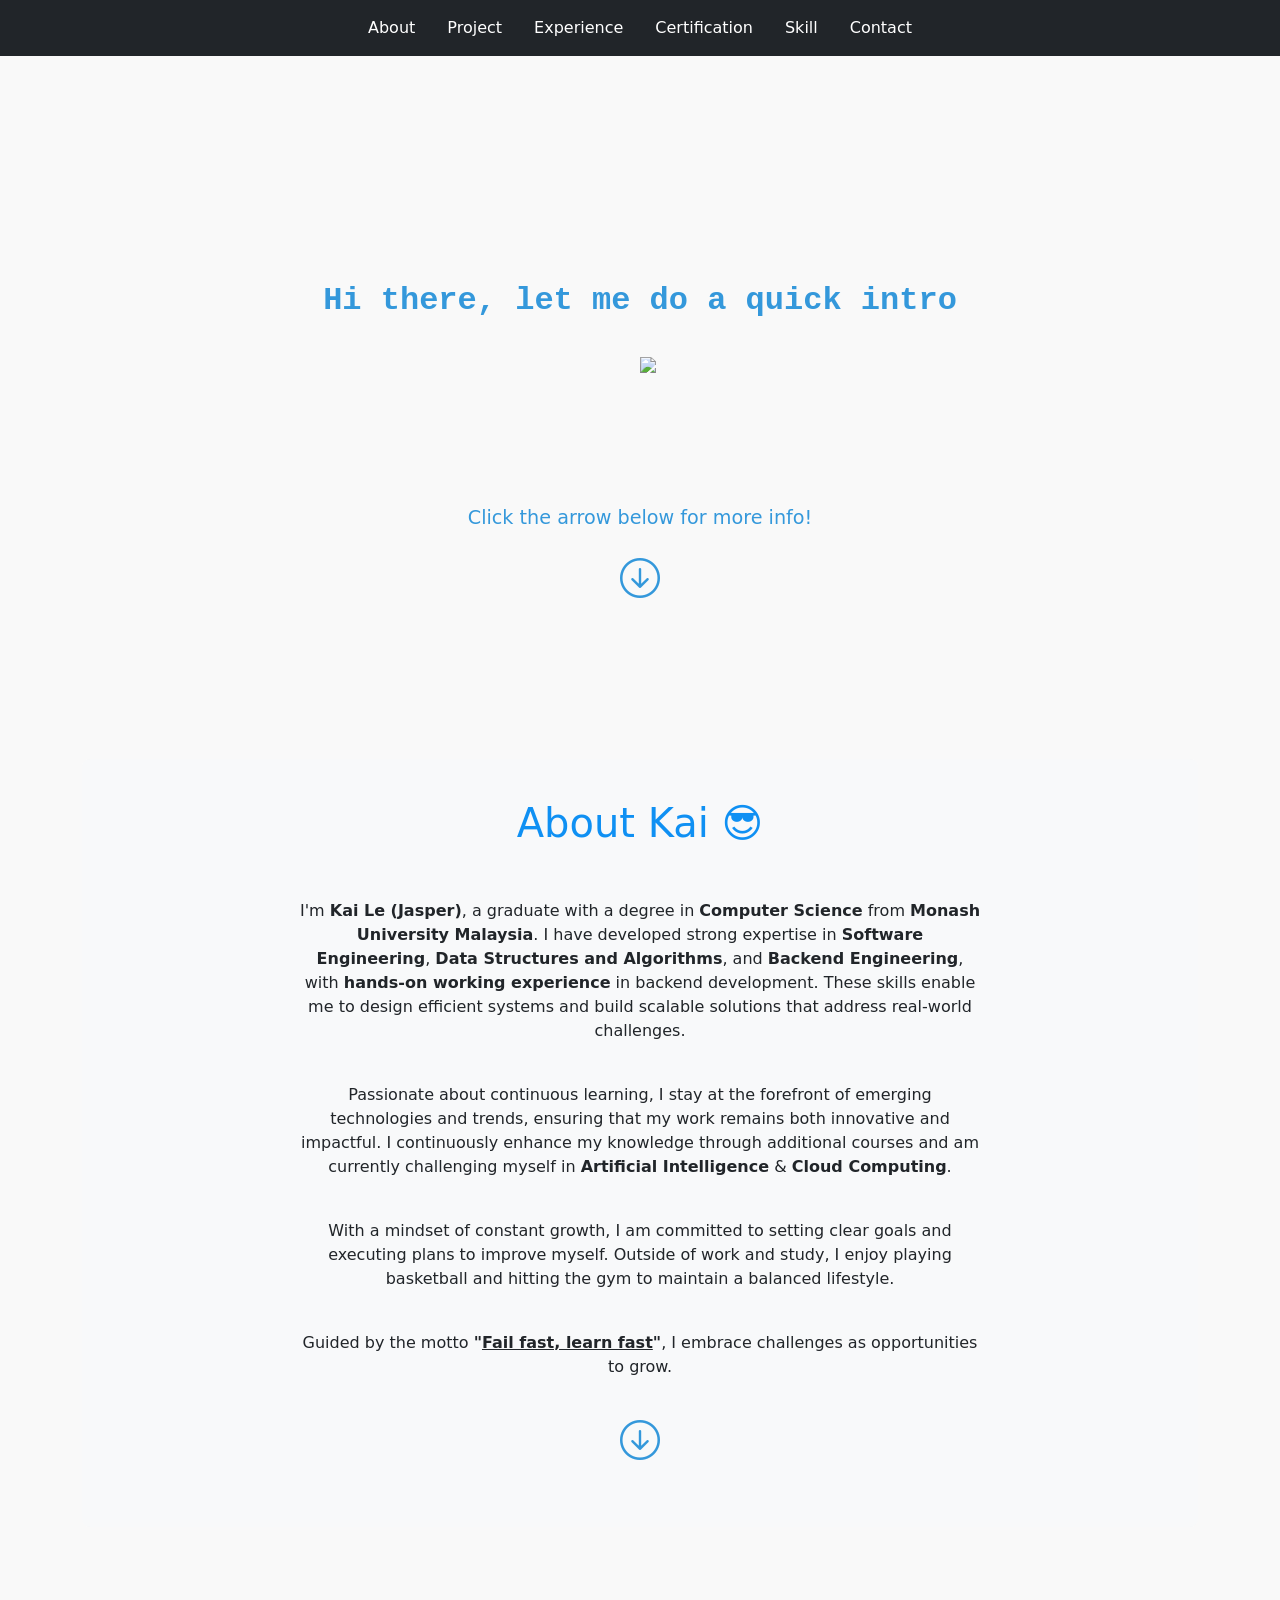
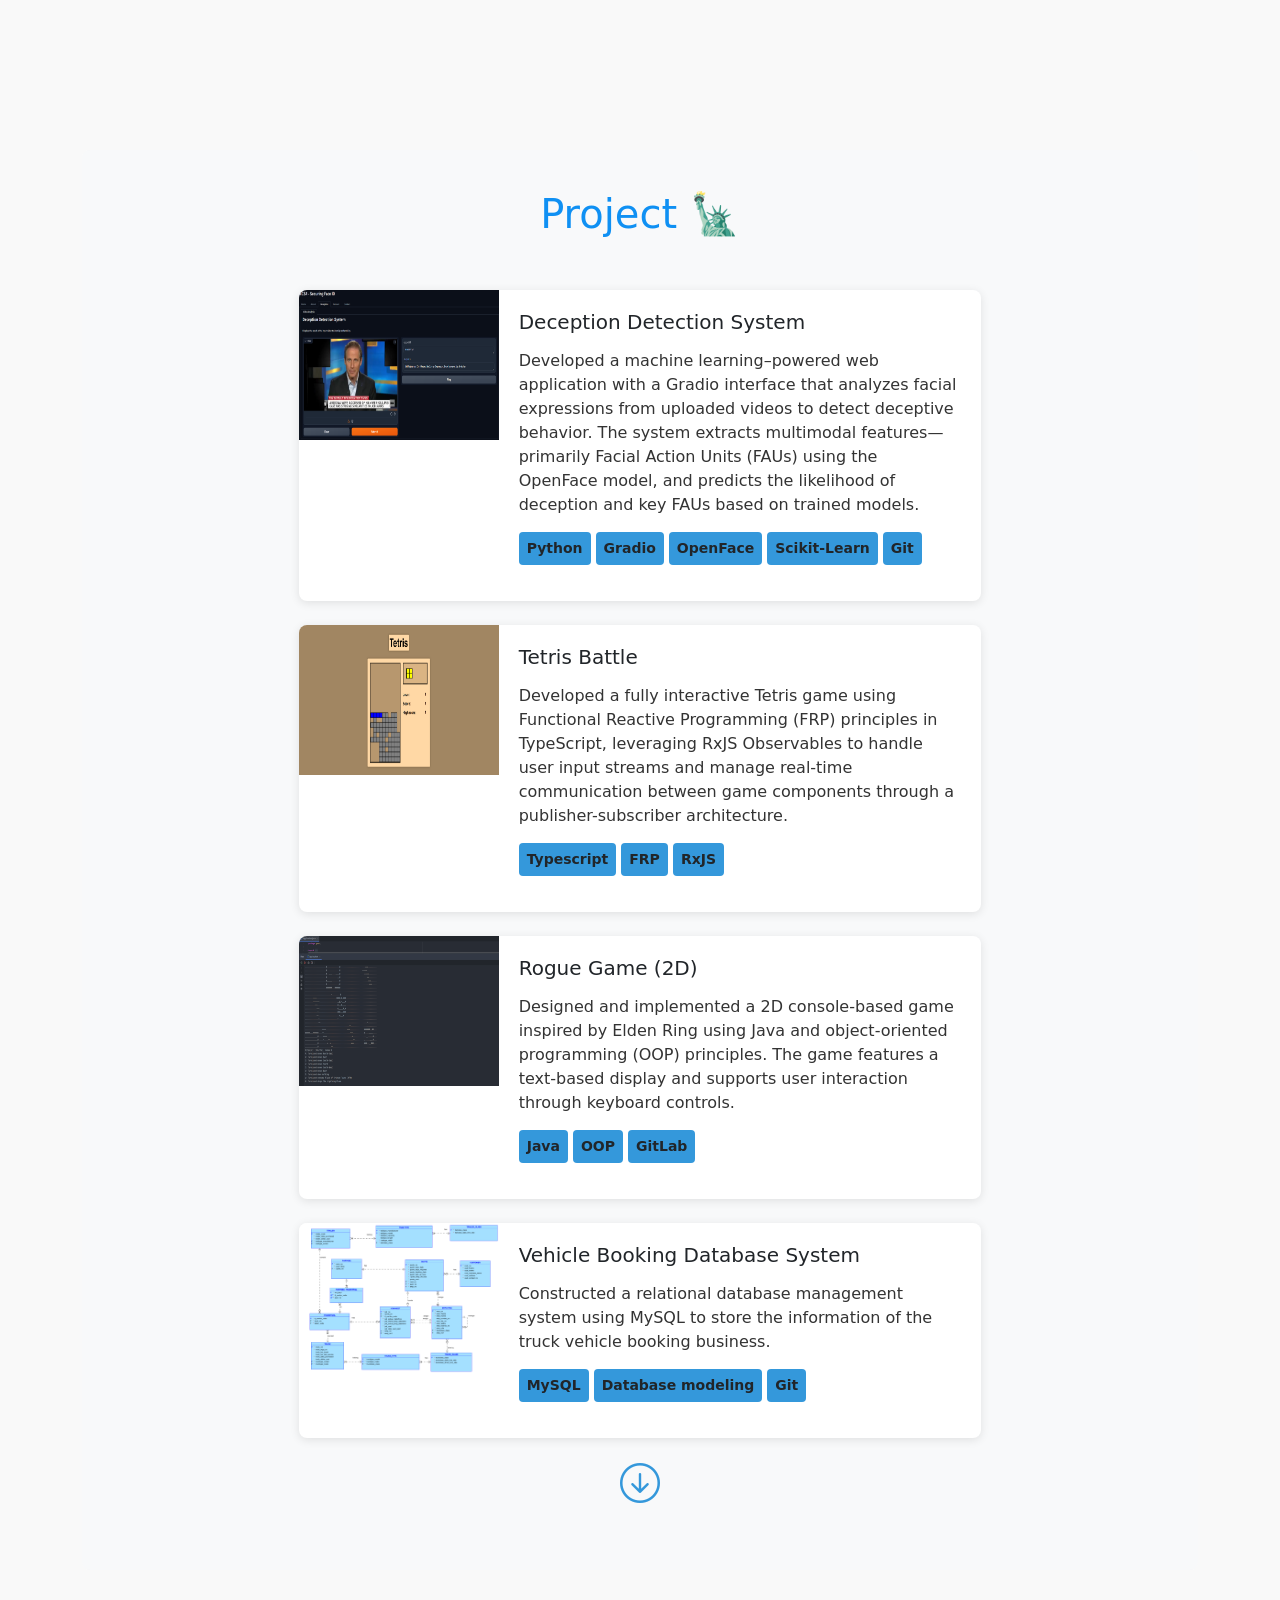
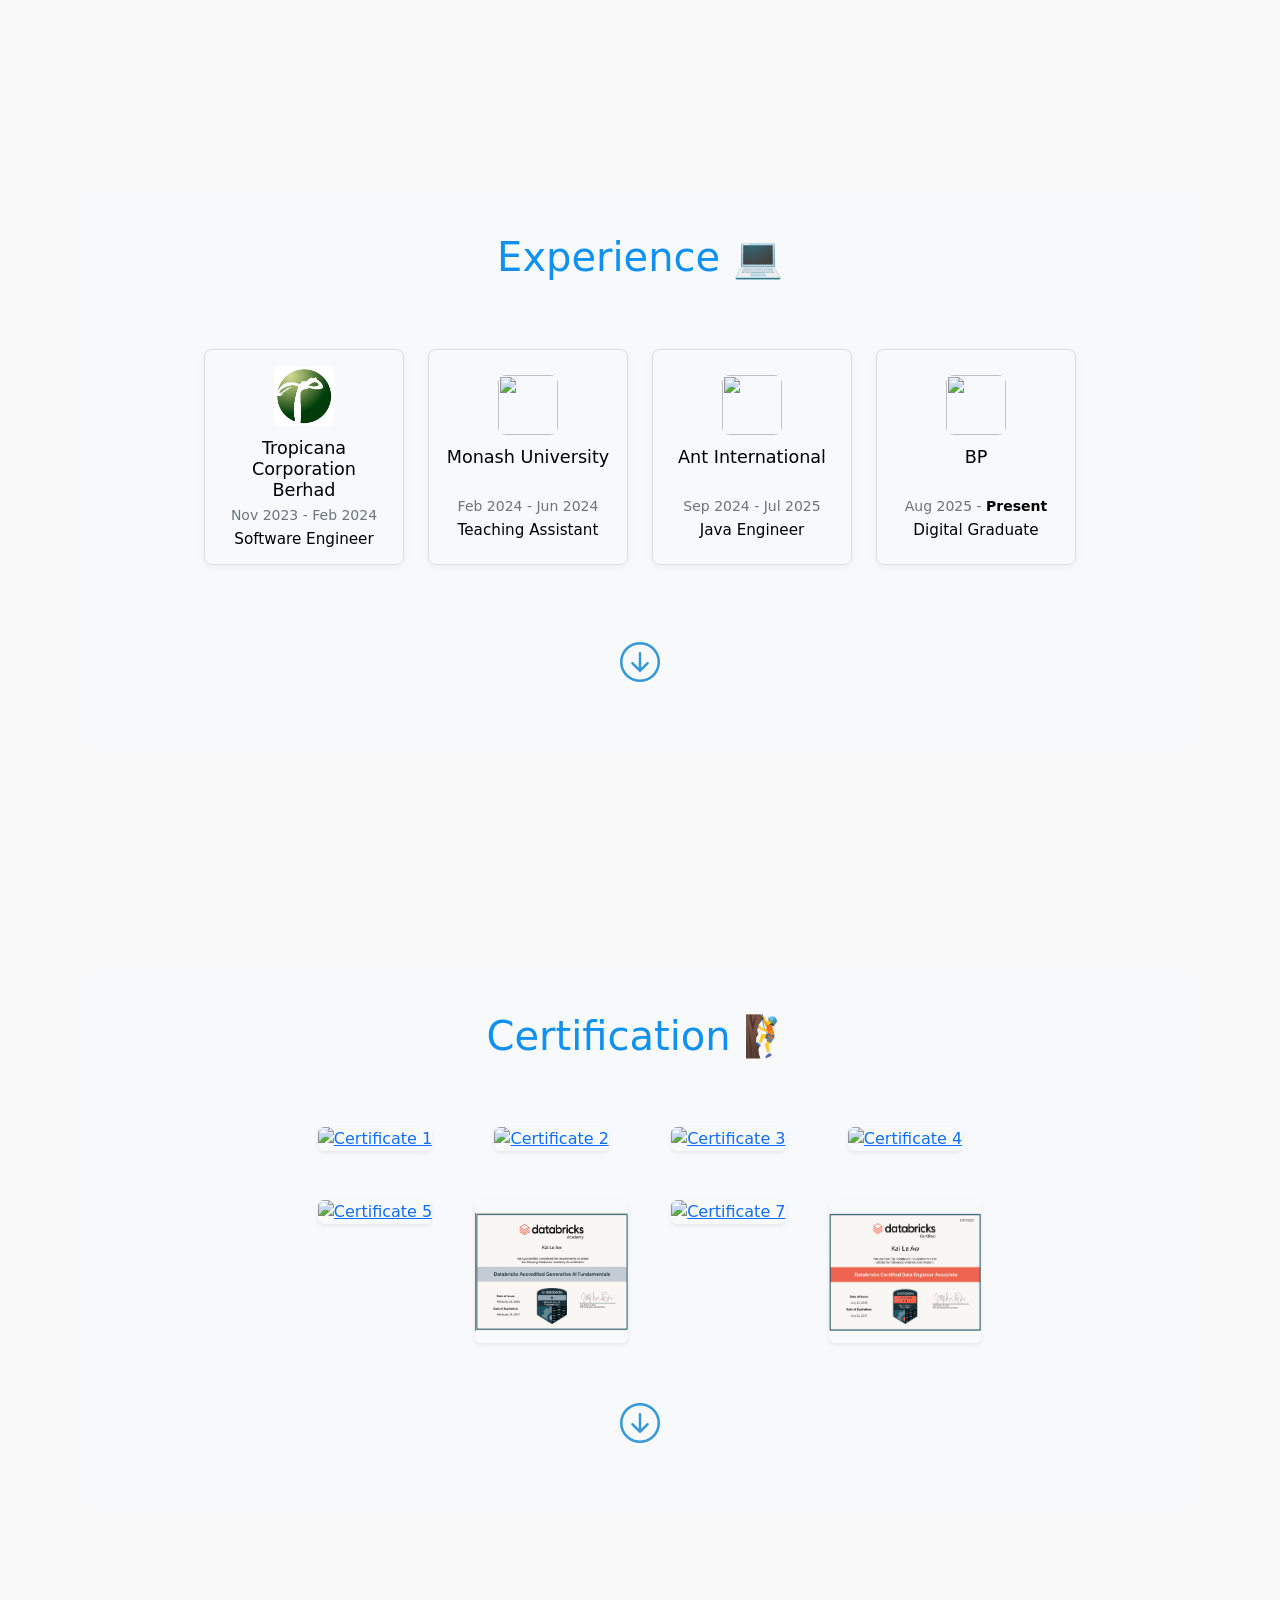
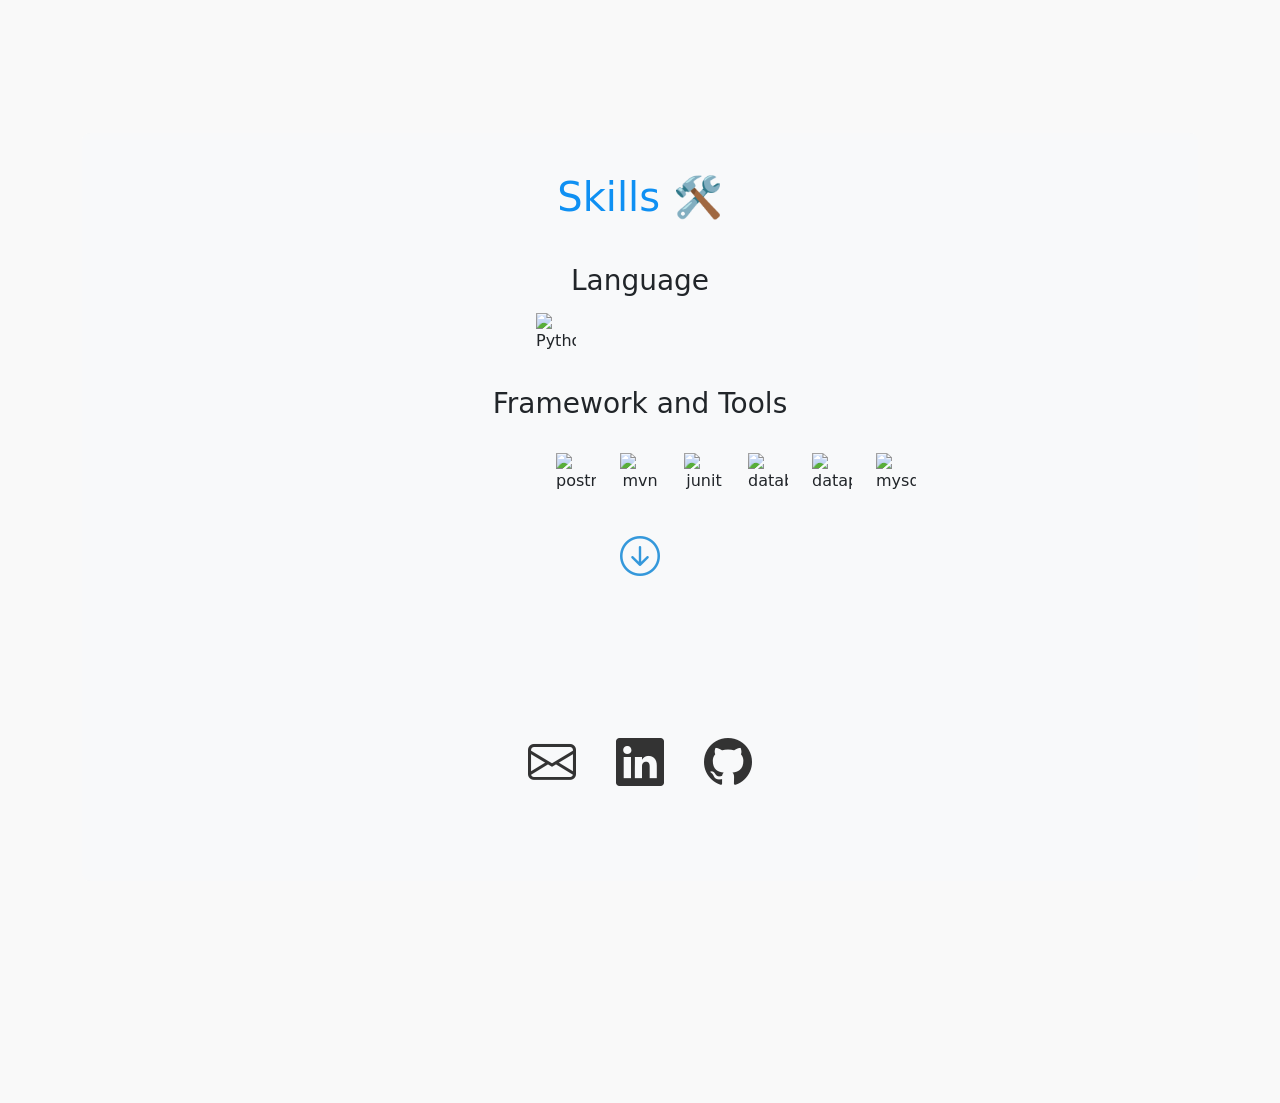
==== commit 4730cefe: "Update - new work status" ====
--- a/index.html
+++ b/index.html
@@ -205,7 +205,7 @@
             <div class="work-text">
               <h5> Tropicana Corporation Berhad</h5>
               <small>Nov 2023 - Feb 2024</small>
-              <h6> Software Engineer Intern</h6>
+              <h6> Software Engineer</h6>
             </div>
           </div>
         </div>
@@ -219,7 +219,7 @@
                 <h5>Monash University</h5>
                 <br>
                 <small>Feb 2024 - Jun 2024</small>
-                <h6>Laboratory Teaching Assistant</h6>
+                <h6>Teaching Assistant</h6>
               </div>
           </div>
         </div>
@@ -230,11 +230,24 @@
             <img src="https://media.licdn.com/dms/image/v2/D560BAQHSvXrCerP-Sg/company-logo_200_200/company-logo_200_200/0/1734935169017/ant_international_logo?e=2147483647&v=beta&t=vhNVpVp9-tS80i0FuxDYNWiXbPDMVuQS3aHF0pvHEwA">
             </div>
             <div class="work-text">
-              <h5> Ant International</h5>
+              <h5>Ant International</h5>
               <br>
-              <!-- <small> Sep 2024- <b style="color: black;">Present</b></small> -->
-               <small> Sep 2024 - Jul 2025</small>
-              <h6> Java Engineer</h6>
+               <small>Sep 2024 - Jul 2025</small>
+              <h6>Java Engineer</h6>
+            </div>
+          </div>
+        </div>
+        
+        <div class="work-card active">
+          <div class="work-container">
+            <div class="work-card-icon">
+            <img src="https://upload.wikimedia.org/wikipedia/en/thumb/d/d2/BP_Helios_logo.svg/800px-BP_Helios_logo.svg.png">
+            </div>
+            <div class="work-text">
+              <h5>BP</h5>
+              <br>
+              <small>Aug 2025 - <b style="color: black;">Present</b></small>
+              <h6>Digital Graduate</h6>
             </div>
           </div>
         </div>
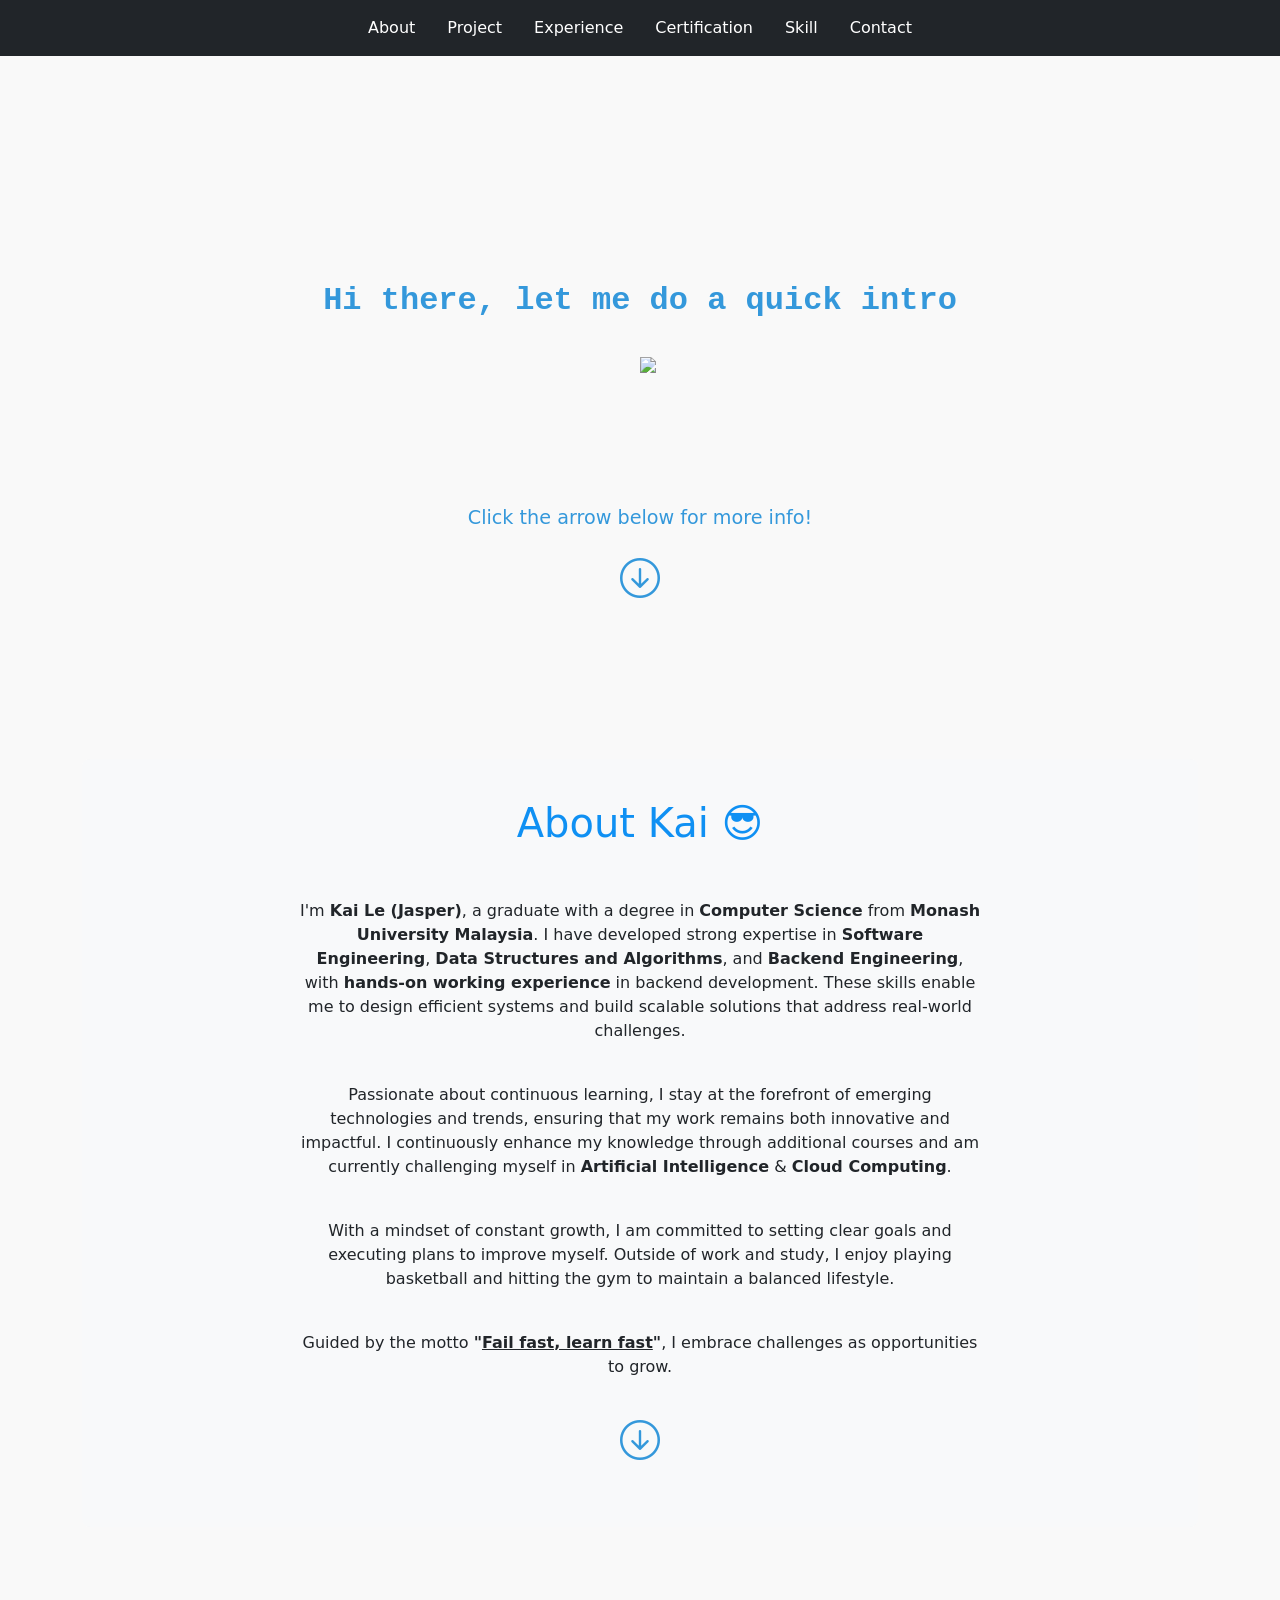
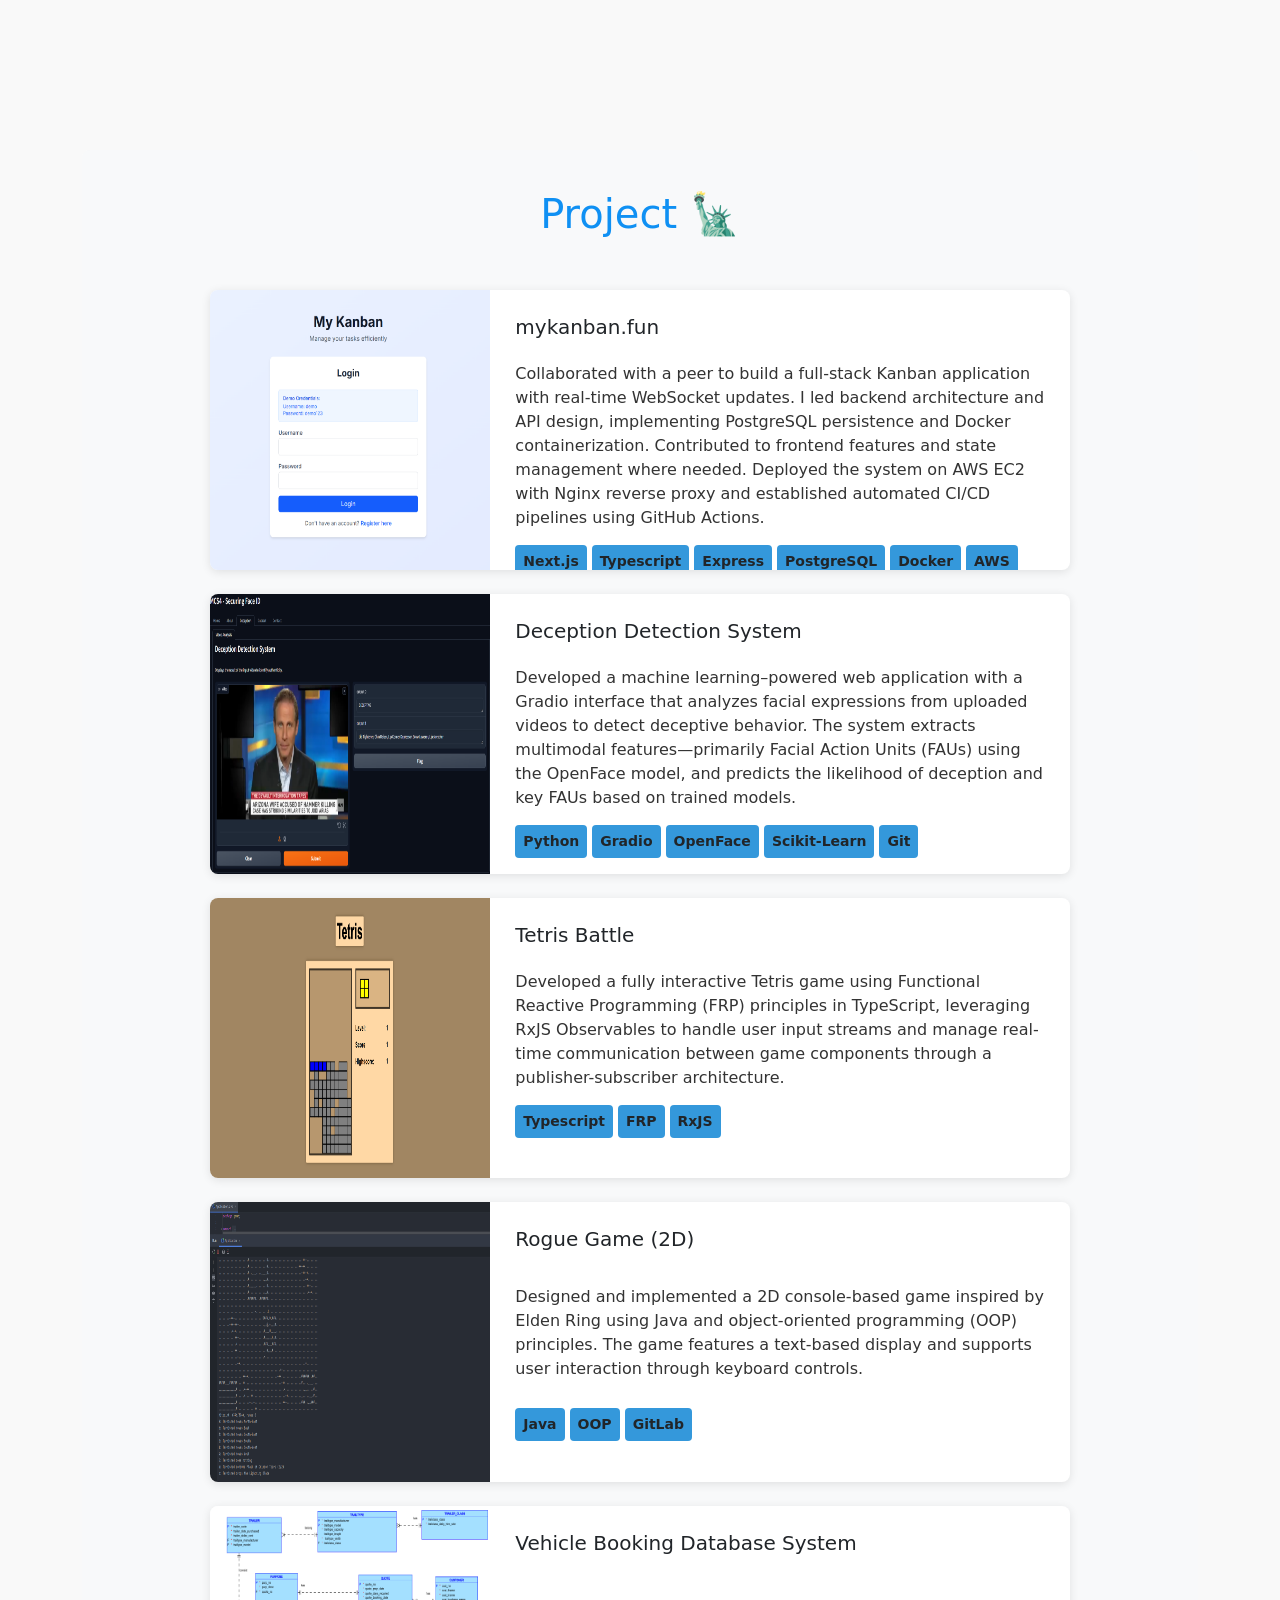
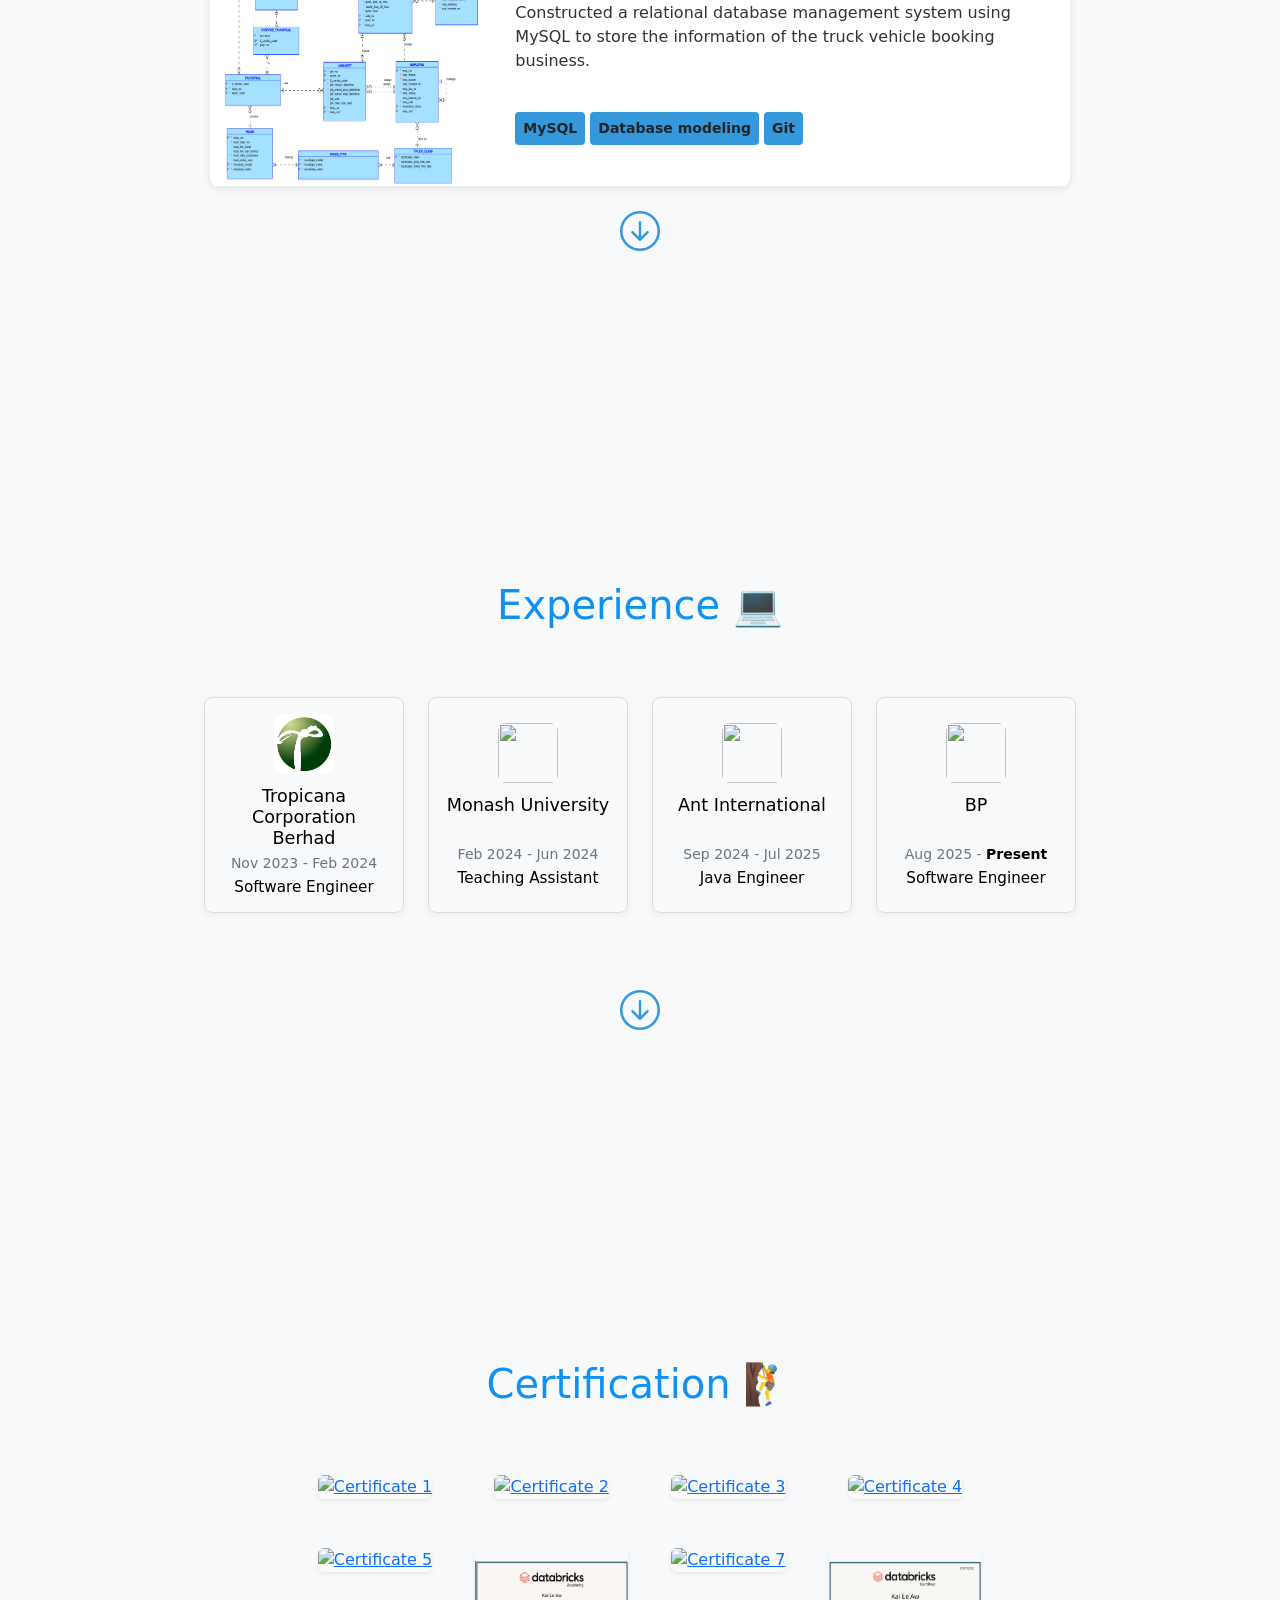
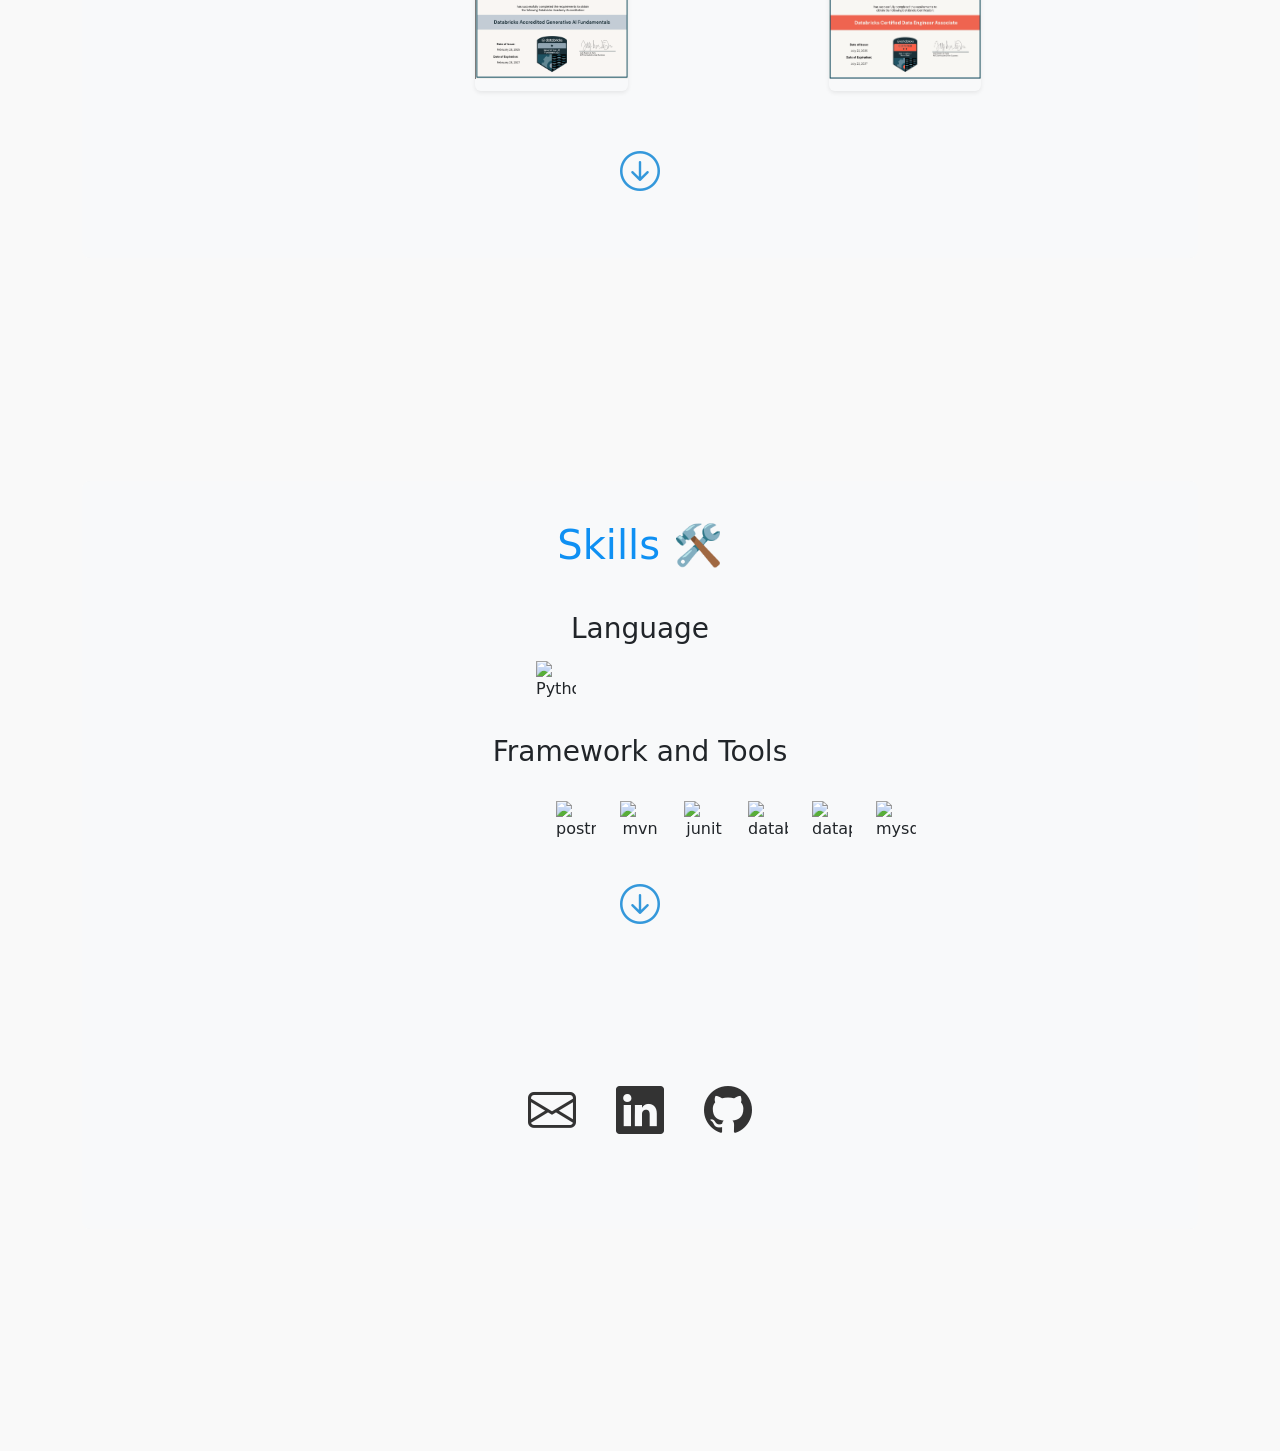
==== commit e6dd9776: "Update new project kanban.fun in project section" ====
--- a/index.html
+++ b/index.html
@@ -87,9 +87,31 @@
     <div id="project-section" class="section">
       <h2 id="project-header" class="section-title-header">Project &#128509</h2>
       <div class="spacer-section"></div>
-        
+
       <div class="row justify-content-center">
-        <div class="col-md-8 text-center">
+        <div class="col-md-10 text-center">
+
+          <div class="project-card hidden">
+            <div class="image-frame">
+              <img src="project-image/mykanbanfun02.png" alt="p01-fyp"/>
+            </div>
+            <div class="project-info">
+              <h2 class="project-title" style="text-align: left;">mykanban.fun</h2>
+              <p class="project-description">
+                Collaborated with a peer to build a full-stack Kanban application with real-time WebSocket updates. I led backend architecture and API design, implementing PostgreSQL persistence and Docker containerization. Contributed to frontend features and state management where needed. Deployed the system on AWS EC2 with Nginx reverse proxy and established automated CI/CD pipelines using GitHub Actions.
+              </p>
+              <ul class="skills-used">
+                <li>Next.js</li>
+                <li>Typescript</li>
+                <li>Express</li>
+                <li>PostgreSQL</li>
+                <li>Docker</li>
+                <li>AWS</li>
+                <li>GitHub Actions</li>
+              </ul>
+            </div>
+          </div>
+          <br/>
 
           <div class="project-card hidden">
             <div class="image-frame">
@@ -110,7 +132,7 @@
                 <li>Gradio</li>
                 <li>OpenFace</li>
                 <li>Scikit-Learn</li>
-                <li>Git</li>
+                <li>Git</li> 
               </ul>
             </div>
           </div>
@@ -247,7 +269,7 @@
               <h5>BP</h5>
               <br>
               <small>Aug 2025 - <b style="color: black;">Present</b></small>
-              <h6>Digital Graduate</h6>
+              <h6>Software Engineer</h6>
             </div>
           </div>
         </div>
--- a/styles.css
+++ b/styles.css
@@ -126,7 +126,9 @@
 /* Project */
 .project-card {
   display: flex;
-  max-width: 900px;
+  width: 100%;
+  max-width: 1000px;
+  height: 280px;
   margin: auto;
   background-color: #fff;
   border-radius: 8px;
@@ -135,16 +137,18 @@
 }
 
 .image-frame {
-  flex: 1;
-  min-width: 100px;
-  max-width: 200px;
-  min-height: 100px;
-  max-height: 150px;
+  flex: 0 0 280px;
+  width: 280px;
+  height: 280px;
+  display: flex;
+  align-items: center;
+  justify-content: center;
 }
 
 .image-frame img {
   width: 100%;
   height: 100%;
+  object-fit: fill;
 }
 
 .slideshow-img {
@@ -155,8 +159,12 @@
 }
 
 .project-info {
-  flex: 2;
-  padding: 20px;
+  flex: 1;
+  padding: 25px;
+  display: flex;
+  flex-direction: column;
+  justify-content: space-between;
+  min-height: 280px;
 }
 
 .project-title {
@@ -255,7 +263,7 @@
 @media (max-width: 768px) {
   .project-card {
     flex-direction: column;
-    max-width: 100%;
+    width: 100%;
   }
 
   .image-frame {
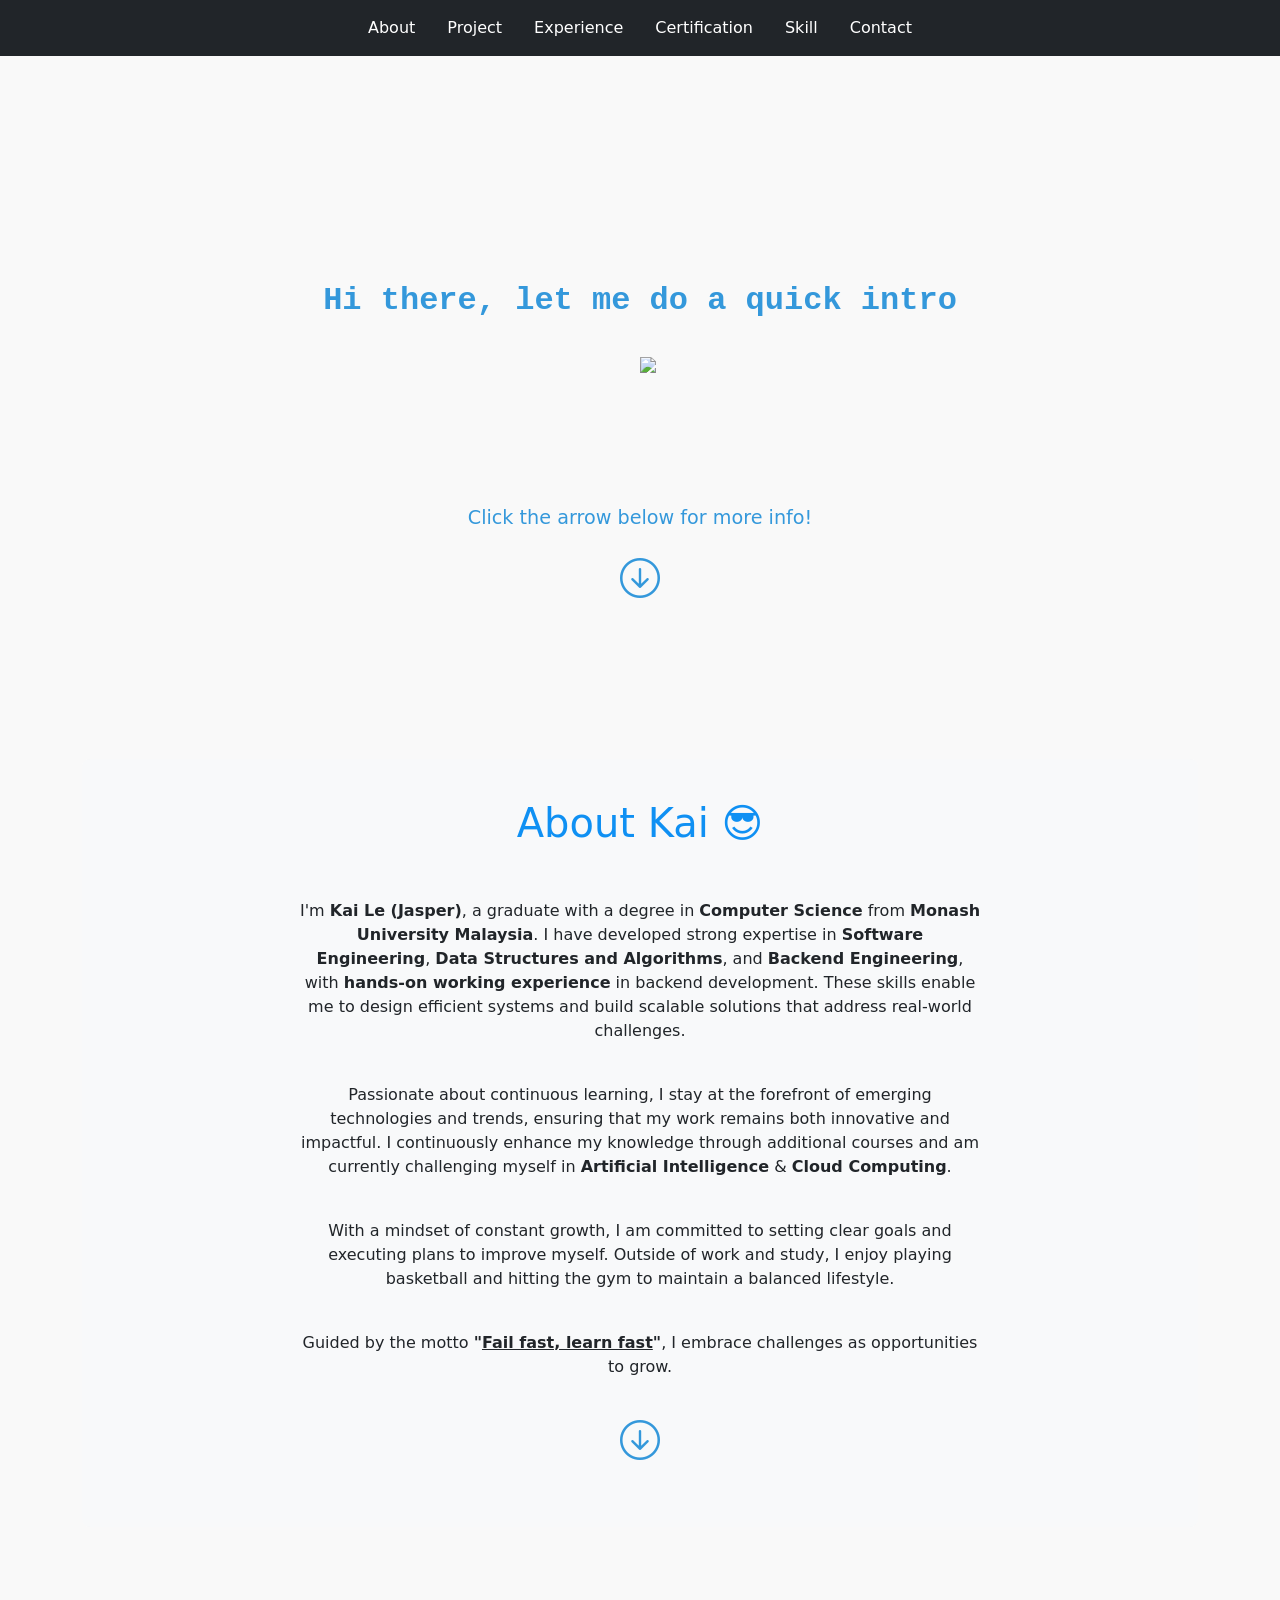
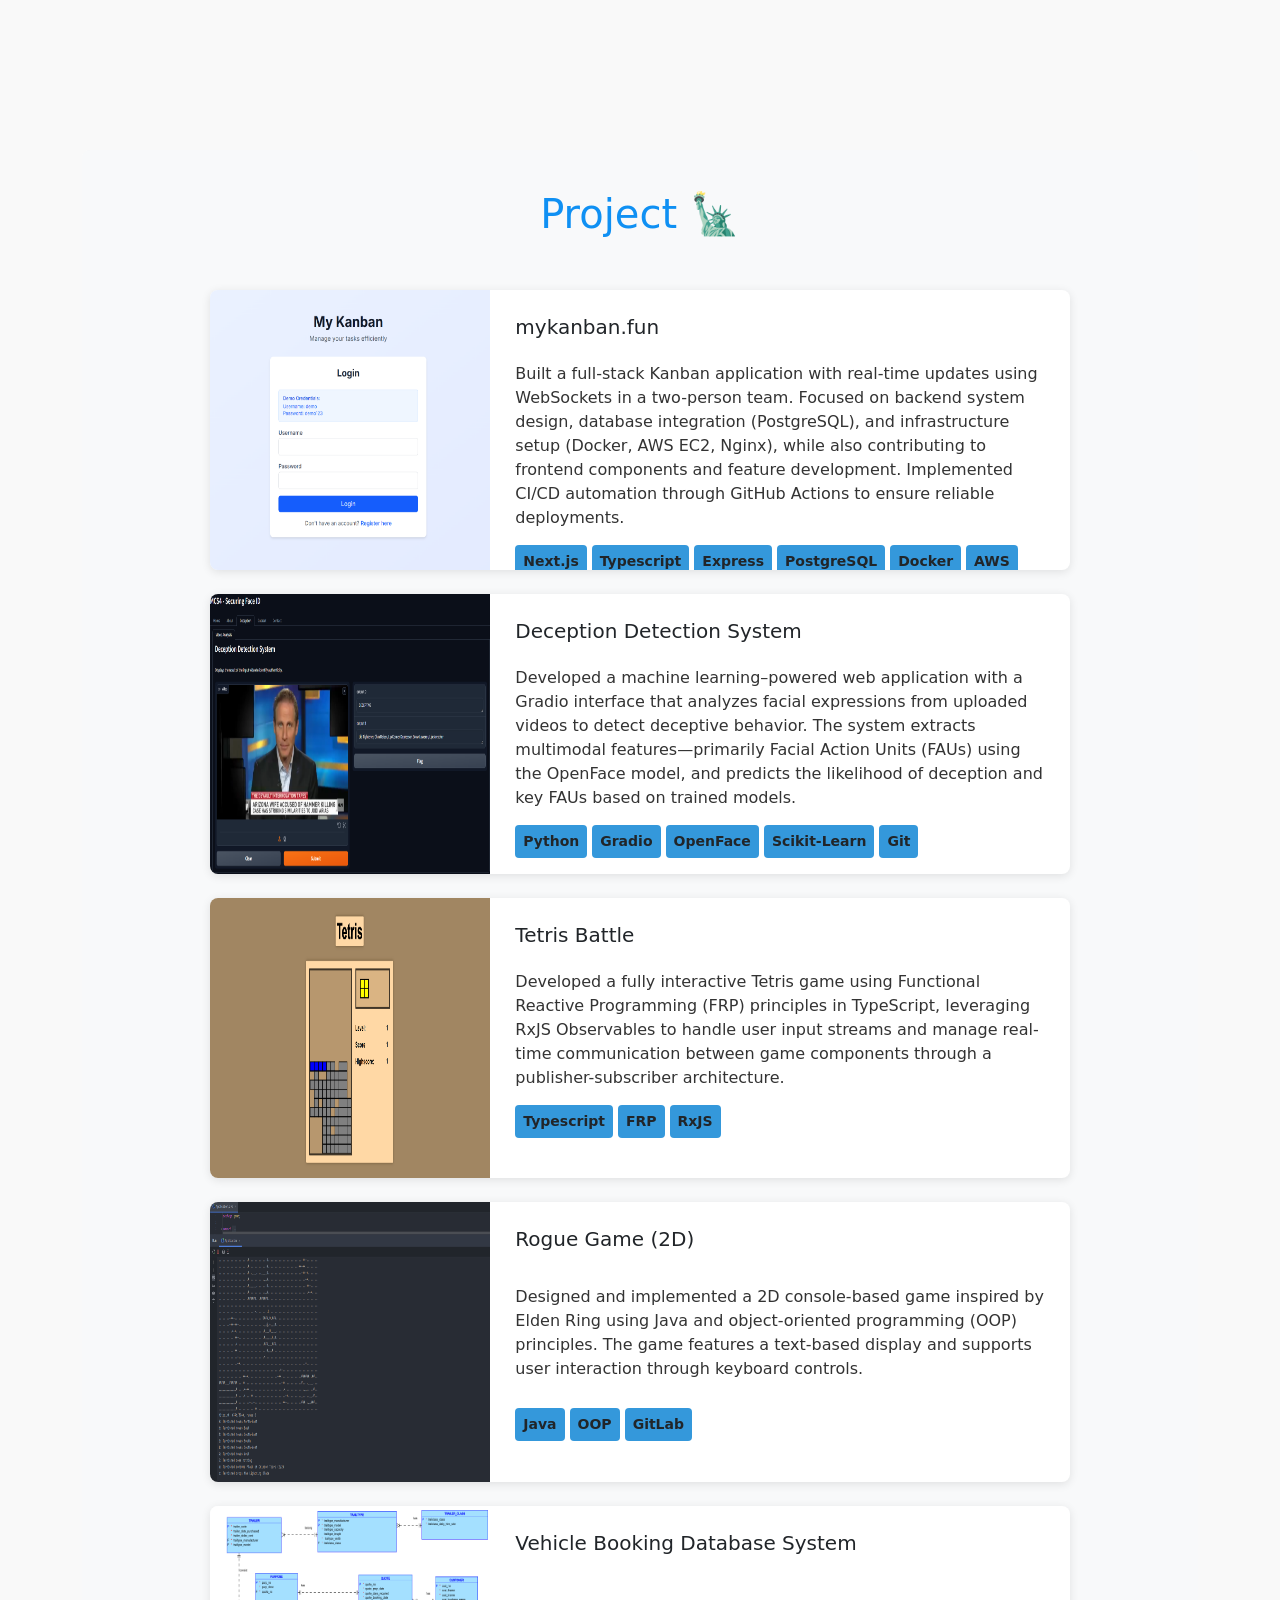
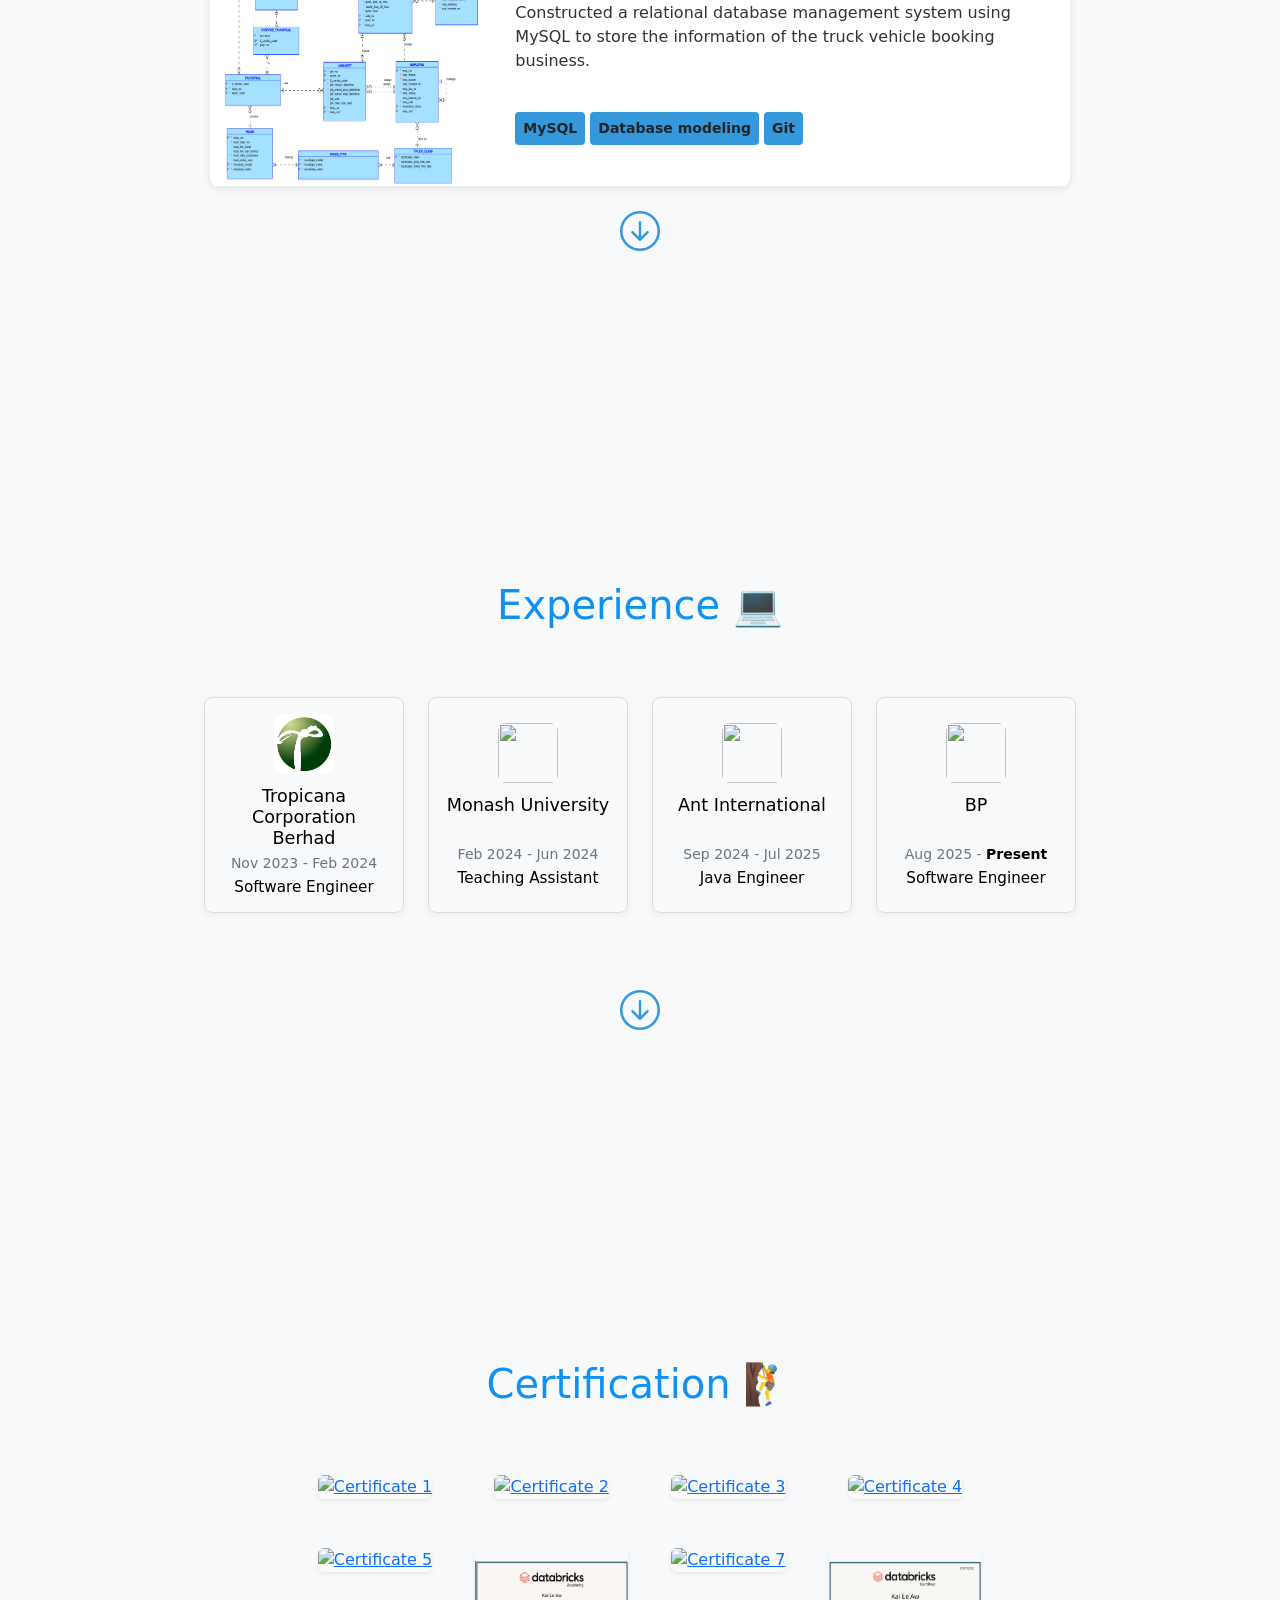
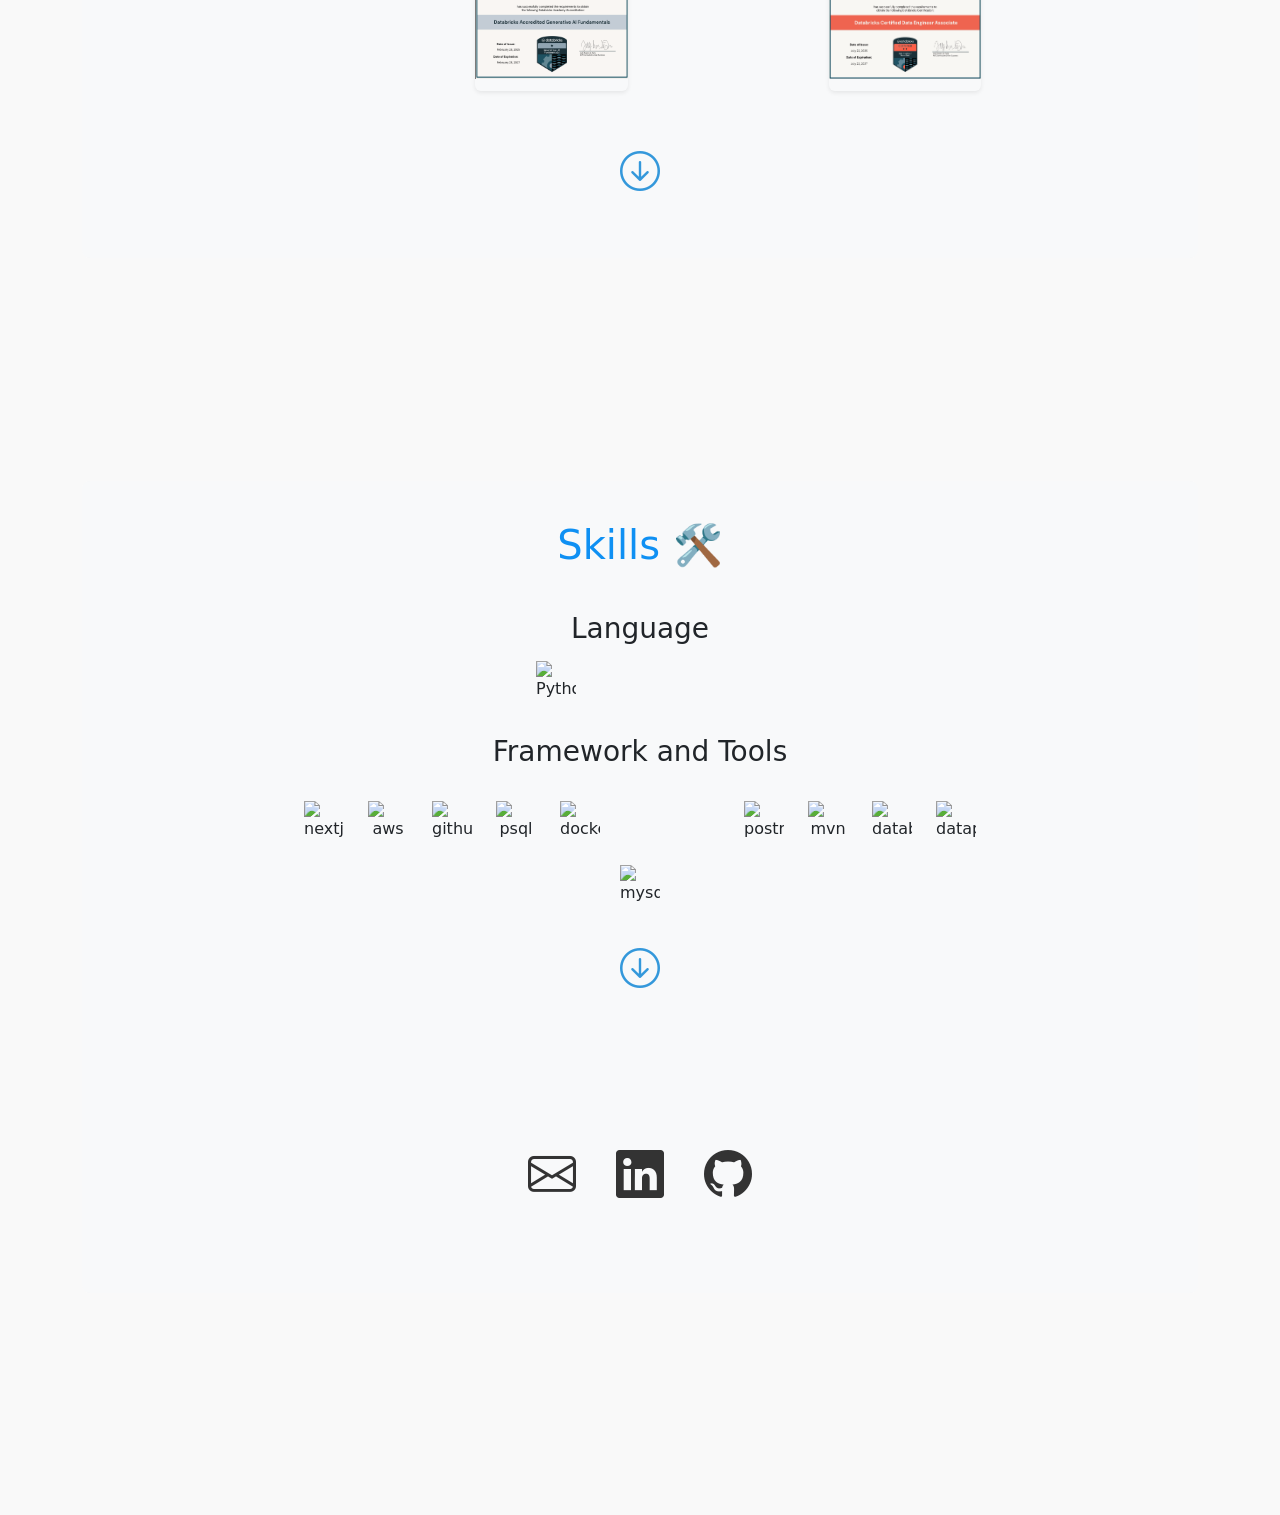
==== commit 45dc7f7f: "Update skill sets" ====
--- a/index.html
+++ b/index.html
@@ -98,8 +98,7 @@
             <div class="project-info">
               <h2 class="project-title" style="text-align: left;">mykanban.fun</h2>
               <p class="project-description">
-                Collaborated with a peer to build a full-stack Kanban application with real-time WebSocket updates. I led backend architecture and API design, implementing PostgreSQL persistence and Docker containerization. Contributed to frontend features and state management where needed. Deployed the system on AWS EC2 with Nginx reverse proxy and established automated CI/CD pipelines using GitHub Actions.
-              </p>
+                Built a full-stack Kanban application with real-time updates using WebSockets in a two-person team. Focused on backend system design, database integration (PostgreSQL), and infrastructure setup (Docker, AWS EC2, Nginx), while also contributing to frontend components and feature development. Implemented CI/CD automation through GitHub Actions to ensure reliable deployments.              </p>
               <ul class="skills-used">
                 <li>Next.js</li>
                 <li>Typescript</li>
@@ -371,11 +370,10 @@
           <div class="spacer-section"></div>
             <h3>Language</h3>
             <div class="d-flex flex-wrap justify-content-center gap-4 mt-3">
-              <img src="https://cdn.jsdelivr.net/gh/devicons/devicon@latest/icons/python/python-original.svg"
-              alt="Python" style="width: 40px; height: 40px;" />
+              <img src="https://cdn.jsdelivr.net/gh/devicons/devicon@latest/icons/python/python-original.svg" alt="Python" style="width: 40px; height: 40px;" />
               <i class="devicon-java-plain colored" style="font-size: 40px;"></i>
+              <i class="devicon-typescript-plain colored" style="font-size: 40px;"></i>
               <i class="devicon-javascript-plain colored" style="font-size: 40px;"></i>
-              <i class="devicon-typescript-plain colored" style="font-size: 40px;"></i>
               <i class="devicon-c-plain colored" style="font-size: 40px;"></i>
               <i class="devicon-html5-plain colored" style="font-size: 40px;"></i>
               <i class="devicon-css3-plain colored" style="font-size: 40px;"></i>
@@ -385,17 +383,18 @@
           <h3>Framework and Tools</h3>
           <div class="d-flex flex-wrap justify-content-center gap-4 mt-3">
             <div class="d-flex flex-wrap justify-content-center gap-4 mt-3">
+              <img src="https://cdn.jsdelivr.net/gh/devicons/devicon@latest/icons/nextjs/nextjs-plain.svg"alt="nextjs" style="width: 40px; height: 40px;" />
+              <img src="https://cdn.jsdelivr.net/gh/devicons/devicon@latest/icons/amazonwebservices/amazonwebservices-original-wordmark.svg"alt="aws" style="width: 40px; height: 40px;" />
+              <img src="https://cdn.jsdelivr.net/gh/devicons/devicon@latest/icons/githubactions/githubactions-plain.svg"alt="githubactions" style="width: 40px; height: 40px;" />
+              <img src="https://cdn.jsdelivr.net/gh/devicons/devicon@latest/icons/postgresql/postgresql-original.svg"alt="psql" style="width: 40px; height: 40px;" />
+              <img src="https://cdn.jsdelivr.net/gh/devicons/devicon@latest/icons/docker/docker-original.svg"alt="docker" style="width: 40px; height: 40px;" />
               <i class="devicon-git-plain colored" style="font-size: 40px;"></i>
               <i class="devicon-linux-plain colored" style="font-size: 40px;"></i>
-              <i class="devicon-react-original colored" style="font-size: 40px;"></i>
               <i class="devicon-nodejs-plain colored" style="font-size: 40px;"></i>
-              <i class="devicon-bootstrap-plain colored" style="font-size: 40px;"></i>
               <i class="devicon-spring-plain colored" style="font-size: 40px;"></i>
               <i class="devicon-laravel-plain colored" style="font-size: 40px;"></i>
-              <i class="devicon-apachekafka-original-wordmark colored"style="font-size: 40px;"></i>
               <img src="https://cdn.jsdelivr.net/gh/devicons/devicon@latest/icons/postman/postman-original.svg"alt="postman" style="width: 40px; height: 40px;" />
               <img src="https://cdn.jsdelivr.net/gh/devicons/devicon@latest/icons/maven/maven-plain-wordmark.svg" alt="mvn" style="width: 40px; height: 40px;" />            
-              <img src="https://cdn.jsdelivr.net/gh/devicons/devicon@latest/icons/junit/junit-plain-wordmark.svg" alt="junit" style="width: 40px; height: 40px;" />
               <img src="https://encrypted-tbn0.gstatic.com/images?q=tbn:ANd9GcTRk55thBB29oWmkALZ9-rQUxrJw5tBp51KNw&s" alt="databricks" style="width: 40px; height: 40px;" />
               <img src="https://avatars.githubusercontent.com/u/75945790?s=280&v=4" alt="dataphin" style="width: 40px; height: 40px;" />
               <img src="https://cdn.jsdelivr.net/gh/devicons/devicon@latest/icons/mysql/mysql-original-wordmark.svg" alt="mysql" style="width: 40px; height: 40px;" />
